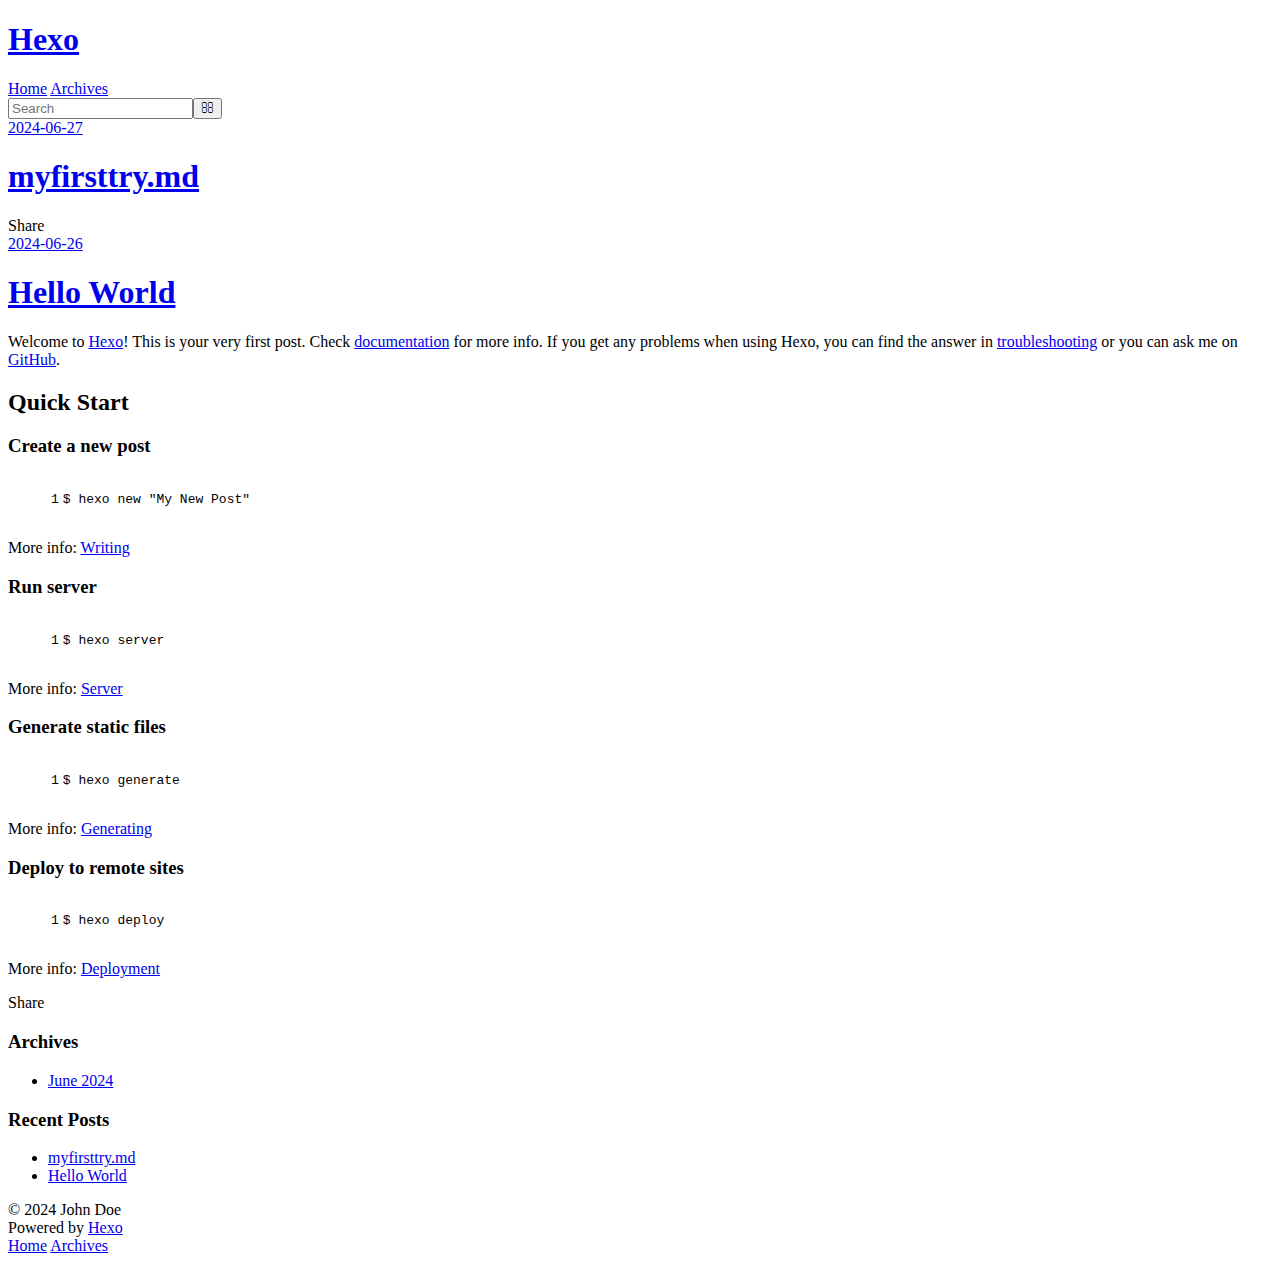
==== index.html @ e50aa240 "Site updated: 2024-06-27 18:26:38" ====
<!DOCTYPE html>
<html>
<head>
  <meta charset="utf-8">
  
  
  <title>Hexo</title>
  <meta name="viewport" content="width=device-width, initial-scale=1, shrink-to-fit=no">
  <meta property="og:type" content="website">
<meta property="og:title" content="Hexo">
<meta property="og:url" content="http://example.com/index.html">
<meta property="og:site_name" content="Hexo">
<meta property="og:locale" content="en_US">
<meta property="article:author" content="John Doe">
<meta name="twitter:card" content="summary">
  
    <link rel="alternate" href="/atom.xml" title="Hexo" type="application/atom+xml">
  
  
    <link rel="shortcut icon" href="/favicon.png">
  
  
  
<link rel="stylesheet" href="/css/style.css">

  
    
<link rel="stylesheet" href="/fancybox/jquery.fancybox.min.css">

  
  
<meta name="generator" content="Hexo 7.2.0"></head>

<body>
  <div id="container">
    <div id="wrap">
      <header id="header">
  <div id="banner"></div>
  <div id="header-outer" class="outer">
    <div id="header-title" class="inner">
      <h1 id="logo-wrap">
        <a href="/" id="logo">Hexo</a>
      </h1>
      
    </div>
    <div id="header-inner" class="inner">
      <nav id="main-nav">
        <a id="main-nav-toggle" class="nav-icon"><span class="fa fa-bars"></span></a>
        
          <a class="main-nav-link" href="/">Home</a>
        
          <a class="main-nav-link" href="/archives">Archives</a>
        
      </nav>
      <nav id="sub-nav">
        
        
          <a class="nav-icon" href="/atom.xml" title="RSS Feed"><span class="fa fa-rss"></span></a>
        
        <a class="nav-icon nav-search-btn" title="Search"><span class="fa fa-search"></span></a>
      </nav>
      <div id="search-form-wrap">
        <form action="//google.com/search" method="get" accept-charset="UTF-8" class="search-form"><input type="search" name="q" class="search-form-input" placeholder="Search"><button type="submit" class="search-form-submit">&#xF002;</button><input type="hidden" name="sitesearch" value="http://example.com"></form>
      </div>
    </div>
  </div>
</header>

      <div class="outer">
        <section id="main">
  
    <article id="post-myfirsttry-md" class="h-entry article article-type-post" itemprop="blogPost" itemscope itemtype="https://schema.org/BlogPosting">
  <div class="article-meta">
    <a href="/2024/06/27/myfirsttry-md/" class="article-date">
  <time class="dt-published" datetime="2024-06-27T10:25:33.000Z" itemprop="datePublished">2024-06-27</time>
</a>
    
  </div>
  <div class="article-inner">
    
    
      <header class="article-header">
        
  
    <h1 itemprop="name">
      <a class="p-name article-title" href="/2024/06/27/myfirsttry-md/">myfirsttry.md</a>
    </h1>
  

      </header>
    
    <div class="e-content article-entry" itemprop="articleBody">
      
        
      
    </div>
    <footer class="article-footer">
      <a data-url="http://example.com/2024/06/27/myfirsttry-md/" data-id="clxx4ckym0000zdvn7wxaatw3" data-title="myfirsttry.md" class="article-share-link"><span class="fa fa-share">Share</span></a>
      
      
      
    </footer>
  </div>
  
</article>



  
    <article id="post-hello-world" class="h-entry article article-type-post" itemprop="blogPost" itemscope itemtype="https://schema.org/BlogPosting">
  <div class="article-meta">
    <a href="/2024/06/26/hello-world/" class="article-date">
  <time class="dt-published" datetime="2024-06-26T13:21:04.292Z" itemprop="datePublished">2024-06-26</time>
</a>
    
  </div>
  <div class="article-inner">
    
    
      <header class="article-header">
        
  
    <h1 itemprop="name">
      <a class="p-name article-title" href="/2024/06/26/hello-world/">Hello World</a>
    </h1>
  

      </header>
    
    <div class="e-content article-entry" itemprop="articleBody">
      
        <p>Welcome to <a target="_blank" rel="noopener" href="https://hexo.io/">Hexo</a>! This is your very first post. Check <a target="_blank" rel="noopener" href="https://hexo.io/docs/">documentation</a> for more info. If you get any problems when using Hexo, you can find the answer in <a target="_blank" rel="noopener" href="https://hexo.io/docs/troubleshooting.html">troubleshooting</a> or you can ask me on <a target="_blank" rel="noopener" href="https://github.com/hexojs/hexo/issues">GitHub</a>.</p>
<h2 id="Quick-Start"><a href="#Quick-Start" class="headerlink" title="Quick Start"></a>Quick Start</h2><h3 id="Create-a-new-post"><a href="#Create-a-new-post" class="headerlink" title="Create a new post"></a>Create a new post</h3><figure class="highlight bash"><table><tr><td class="gutter"><pre><span class="line">1</span><br></pre></td><td class="code"><pre><span class="line">$ hexo new <span class="string">&quot;My New Post&quot;</span></span><br></pre></td></tr></table></figure>

<p>More info: <a target="_blank" rel="noopener" href="https://hexo.io/docs/writing.html">Writing</a></p>
<h3 id="Run-server"><a href="#Run-server" class="headerlink" title="Run server"></a>Run server</h3><figure class="highlight bash"><table><tr><td class="gutter"><pre><span class="line">1</span><br></pre></td><td class="code"><pre><span class="line">$ hexo server</span><br></pre></td></tr></table></figure>

<p>More info: <a target="_blank" rel="noopener" href="https://hexo.io/docs/server.html">Server</a></p>
<h3 id="Generate-static-files"><a href="#Generate-static-files" class="headerlink" title="Generate static files"></a>Generate static files</h3><figure class="highlight bash"><table><tr><td class="gutter"><pre><span class="line">1</span><br></pre></td><td class="code"><pre><span class="line">$ hexo generate</span><br></pre></td></tr></table></figure>

<p>More info: <a target="_blank" rel="noopener" href="https://hexo.io/docs/generating.html">Generating</a></p>
<h3 id="Deploy-to-remote-sites"><a href="#Deploy-to-remote-sites" class="headerlink" title="Deploy to remote sites"></a>Deploy to remote sites</h3><figure class="highlight bash"><table><tr><td class="gutter"><pre><span class="line">1</span><br></pre></td><td class="code"><pre><span class="line">$ hexo deploy</span><br></pre></td></tr></table></figure>

<p>More info: <a target="_blank" rel="noopener" href="https://hexo.io/docs/one-command-deployment.html">Deployment</a></p>

      
    </div>
    <footer class="article-footer">
      <a data-url="http://example.com/2024/06/26/hello-world/" data-id="clxvvbf6p0000sgvndquuaquq" data-title="Hello World" class="article-share-link"><span class="fa fa-share">Share</span></a>
      
      
      
    </footer>
  </div>
  
</article>



  


</section>
        
          <aside id="sidebar">
  
    

  
    

  
    
  
    
  <div class="widget-wrap">
    <h3 class="widget-title">Archives</h3>
    <div class="widget">
      <ul class="archive-list"><li class="archive-list-item"><a class="archive-list-link" href="/archives/2024/06/">June 2024</a></li></ul>
    </div>
  </div>


  
    
  <div class="widget-wrap">
    <h3 class="widget-title">Recent Posts</h3>
    <div class="widget">
      <ul>
        
          <li>
            <a href="/2024/06/27/myfirsttry-md/">myfirsttry.md</a>
          </li>
        
          <li>
            <a href="/2024/06/26/hello-world/">Hello World</a>
          </li>
        
      </ul>
    </div>
  </div>

  
</aside>
        
      </div>
      <footer id="footer">
  
  <div class="outer">
    <div id="footer-info" class="inner">
      
      &copy; 2024 John Doe<br>
      Powered by <a href="https://hexo.io/" target="_blank">Hexo</a>
    </div>
  </div>
</footer>

    </div>
    <nav id="mobile-nav">
  
    <a href="/" class="mobile-nav-link">Home</a>
  
    <a href="/archives" class="mobile-nav-link">Archives</a>
  
</nav>
    


<script src="/js/jquery-3.6.4.min.js"></script>



  
<script src="/fancybox/jquery.fancybox.min.js"></script>




<script src="/js/script.js"></script>





  </div>
</body>
</html>
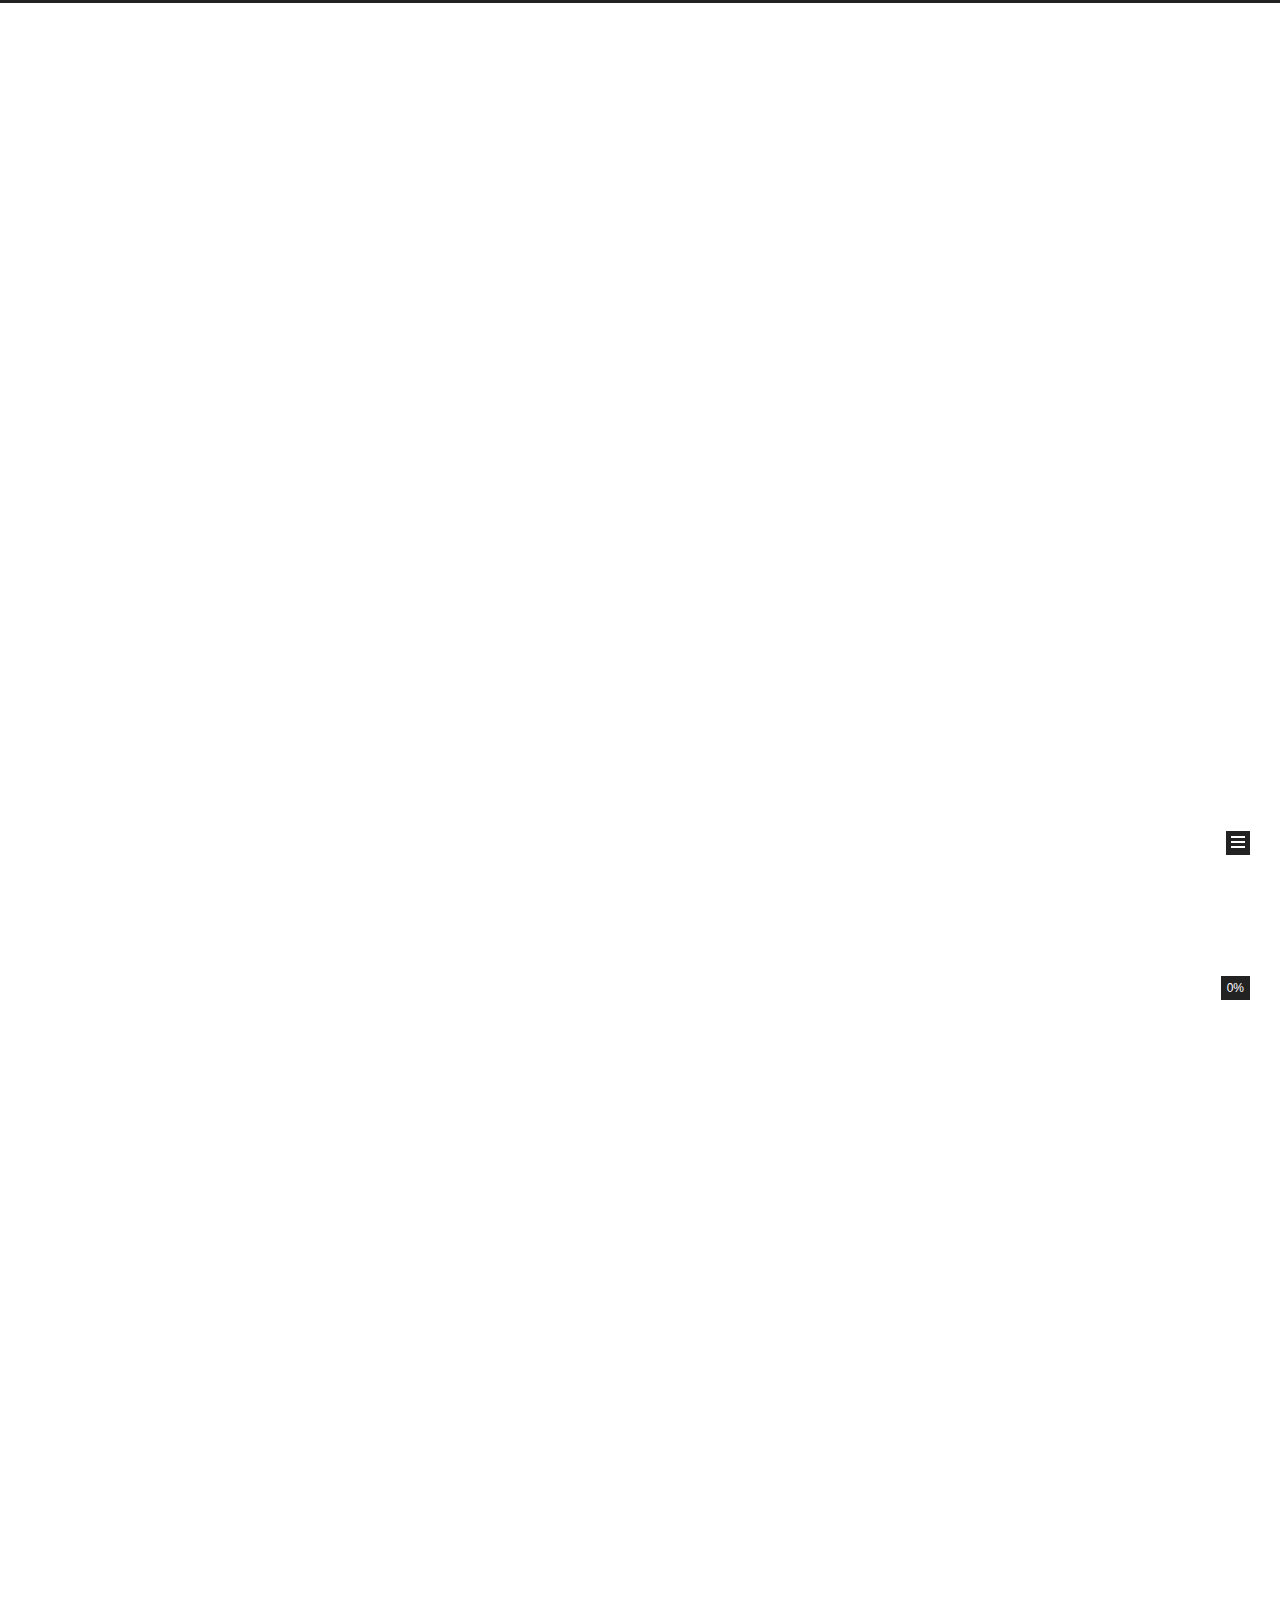
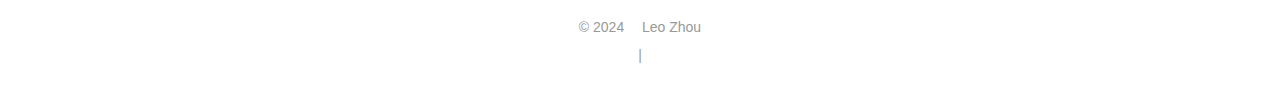
==== commit dcd35678: "Site updated: 2024-06-29 17:20:19" ====
--- a/index.html
+++ b/index.html
@@ -1,247 +1,503 @@
 <!DOCTYPE html>
-<html>
+<html lang="zh-CN">
 <head>
-  <meta charset="utf-8">
-  
-  
-  <title>Hexo</title>
-  <meta name="viewport" content="width=device-width, initial-scale=1, shrink-to-fit=no">
+  <meta charset="UTF-8">
+<meta name="viewport" content="width=device-width, initial-scale=1, maximum-scale=2">
+<meta name="theme-color" content="#222">
+<meta name="generator" content="Hexo 7.2.0">
+  <link rel="apple-touch-icon" sizes="180x180" href="/images/apple-touch-icon-next.png">
+  <link rel="icon" type="image/png" sizes="32x32" href="/images/icon8-bubblts-32.png">
+  <link rel="icon" type="image/png" sizes="16x16" href="/images/icons8-bubbles-16.png">
+  <link rel="mask-icon" href="/images/logo.svg" color="#222">
+  <link rel="manifest" href="/images/icons8-t-50.png">
+  <meta name="msapplication-config" content="/images/browserconfig.xml">
+
+<link rel="stylesheet" href="/css/main.css">
+
+
+<link rel="stylesheet" href="/lib/font-awesome/css/all.min.css">
+
+<script id="hexo-configurations">
+    var NexT = window.NexT || {};
+    var CONFIG = {"hostname":"example.com","root":"/","scheme":"Muse","version":"7.8.0","exturl":false,"sidebar":{"position":"right","display":"post","padding":18,"offset":12,"onmobile":false},"copycode":{"enable":false,"show_result":false,"style":null},"back2top":{"enable":true,"sidebar":false,"scrollpercent":true},"bookmark":{"enable":false,"color":"#222","save":"auto"},"fancybox":false,"mediumzoom":false,"lazyload":false,"pangu":false,"comments":{"style":"tabs","active":null,"storage":true,"lazyload":false,"nav":null},"algolia":{"hits":{"per_page":10},"labels":{"input_placeholder":"Search for Posts","hits_empty":"We didn't find any results for the search: ${query}","hits_stats":"${hits} results found in ${time} ms"}},"localsearch":{"enable":true,"trigger":"auto","top_n_per_article":1,"unescape":false,"preload":false},"motion":{"enable":true,"async":false,"transition":{"post_block":"fadeIn","post_header":"slideDownIn","post_body":"slideDownIn","coll_header":"slideLeftIn","sidebar":"slideUpIn"}},"path":"search.xml"};
+  </script>
+
   <meta property="og:type" content="website">
-<meta property="og:title" content="Hexo">
+<meta property="og:title" content="Leo&#39;s blogs">
 <meta property="og:url" content="http://example.com/index.html">
-<meta property="og:site_name" content="Hexo">
-<meta property="og:locale" content="en_US">
-<meta property="article:author" content="John Doe">
+<meta property="og:site_name" content="Leo&#39;s blogs">
+<meta property="og:locale" content="zh_CN">
+<meta property="article:author" content="Leo Zhou">
 <meta name="twitter:card" content="summary">
-  
-    <link rel="alternate" href="/atom.xml" title="Hexo" type="application/atom+xml">
-  
-  
-    <link rel="shortcut icon" href="/favicon.png">
-  
-  
-  
-<link rel="stylesheet" href="/css/style.css">
-
-  
-    
-<link rel="stylesheet" href="/fancybox/jquery.fancybox.min.css">
-
-  
-  
-<meta name="generator" content="Hexo 7.2.0"></head>
-
-<body>
-  <div id="container">
-    <div id="wrap">
-      <header id="header">
-  <div id="banner"></div>
-  <div id="header-outer" class="outer">
-    <div id="header-title" class="inner">
-      <h1 id="logo-wrap">
-        <a href="/" id="logo">Hexo</a>
-      </h1>
+
+<link rel="canonical" href="http://example.com/">
+
+
+<script id="page-configurations">
+  // https://hexo.io/docs/variables.html
+  CONFIG.page = {
+    sidebar: "",
+    isHome : true,
+    isPost : false,
+    lang   : 'zh-CN'
+  };
+</script>
+
+  <title>Leo's blogs</title>
+  
+
+
+
+
+
+
+  <noscript>
+  <style>
+  .use-motion .brand,
+  .use-motion .menu-item,
+  .sidebar-inner,
+  .use-motion .post-block,
+  .use-motion .pagination,
+  .use-motion .comments,
+  .use-motion .post-header,
+  .use-motion .post-body,
+  .use-motion .collection-header { opacity: initial; }
+
+  .use-motion .site-title,
+  .use-motion .site-subtitle {
+    opacity: initial;
+    top: initial;
+  }
+
+  .use-motion .logo-line-before i { left: initial; }
+  .use-motion .logo-line-after i { right: initial; }
+  </style>
+</noscript>
+
+</head>
+
+<body itemscope itemtype="http://schema.org/WebPage">
+  <div class="container use-motion">
+    <div class="headband"></div>
+
+    <header class="header" itemscope itemtype="http://schema.org/WPHeader">
+      <div class="header-inner"><div class="site-brand-container">
+  <div class="site-nav-toggle">
+    <div class="toggle" aria-label="切换导航栏">
+      <span class="toggle-line toggle-line-first"></span>
+      <span class="toggle-line toggle-line-middle"></span>
+      <span class="toggle-line toggle-line-last"></span>
+    </div>
+  </div>
+
+  <div class="site-meta">
+
+    <a href="/" class="brand" rel="start">
+      <span class="logo-line-before"><i></i></span>
+      <h1 class="site-title">Leo's blogs</h1>
+      <span class="logo-line-after"><i></i></span>
+    </a>
+  </div>
+
+  <div class="site-nav-right">
+    <div class="toggle popup-trigger">
+        <i class="fa fa-search fa-fw fa-lg"></i>
+    </div>
+  </div>
+</div>
+
+
+
+
+<nav class="site-nav">
+  <ul id="menu" class="main-menu menu">
+        <li class="menu-item menu-item-home">
+
+    <a href="/" rel="section"><i class="fa fa-home fa-fw"></i>首页</a>
+
+  </li>
+        <li class="menu-item menu-item-tags">
+
+    <a href="/tags/" rel="section"><i class="fa fa-tags fa-fw"></i>标签</a>
+
+  </li>
+        <li class="menu-item menu-item-categories">
+
+    <a href="/categories/" rel="section"><i class="fa fa-th fa-fw"></i>分类</a>
+
+  </li>
+        <li class="menu-item menu-item-archives">
+
+    <a href="/archives/" rel="section"><i class="fa fa-archive fa-fw"></i>归档</a>
+
+  </li>
+        <li class="menu-item menu-item-schedule">
+
+    <a href="/schedule/" rel="section"><i class="fa fa-calendar fa-fw"></i>日记</a>
+
+  </li>
+      <li class="menu-item menu-item-search">
+        <a role="button" class="popup-trigger"><i class="fa fa-search fa-fw"></i>搜索
+        </a>
+      </li>
+  </ul>
+</nav>
+
+
+
+  <div class="search-pop-overlay">
+    <div class="popup search-popup">
+        <div class="search-header">
+  <span class="search-icon">
+    <i class="fa fa-search"></i>
+  </span>
+  <div class="search-input-container">
+    <input autocomplete="off" autocapitalize="off"
+           placeholder="搜索..." spellcheck="false"
+           type="search" class="search-input">
+  </div>
+  <span class="popup-btn-close">
+    <i class="fa fa-times-circle"></i>
+  </span>
+</div>
+<div id="search-result">
+  <div id="no-result">
+    <i class="fa fa-spinner fa-pulse fa-5x fa-fw"></i>
+  </div>
+</div>
+
+    </div>
+  </div>
+
+</div>
+    </header>
+
+    
+  <div class="back-to-top">
+    <i class="fa fa-arrow-up"></i>
+    <span>0%</span>
+  </div>
+
+
+    <main class="main">
+      <div class="main-inner">
+        <div class="content-wrap">
+          
+
+          <div class="content index posts-expand">
+            
+      
+  
+  
+  <article itemscope itemtype="http://schema.org/Article" class="post-block" lang="zh-CN">
+    <link itemprop="mainEntityOfPage" href="http://example.com/2024/06/27/myfirsttry-md/">
+
+    <span hidden itemprop="author" itemscope itemtype="http://schema.org/Person">
+      <meta itemprop="image" content="/images/e01.jpg">
+      <meta itemprop="name" content="Leo Zhou">
+      <meta itemprop="description" content="">
+    </span>
+
+    <span hidden itemprop="publisher" itemscope itemtype="http://schema.org/Organization">
+      <meta itemprop="name" content="Leo's blogs">
+    </span>
+      <header class="post-header">
+        <h2 class="post-title" itemprop="name headline">
+          
+            <a href="/2024/06/27/myfirsttry-md/" class="post-title-link" itemprop="url">myfirsttry.md</a>
+        </h2>
+
+        <div class="post-meta">
+            <span class="post-meta-item">
+              <span class="post-meta-item-icon">
+                <i class="far fa-calendar"></i>
+              </span>
+              <span class="post-meta-item-text">发表于</span>
+
+              <time title="创建时间：2024-06-27 18:25:33" itemprop="dateCreated datePublished" datetime="2024-06-27T18:25:33+08:00">2024-06-27</time>
+            </span>
+
+          
+
+        </div>
+      </header>
+
+    
+    
+    
+    <div class="post-body" itemprop="articleBody">
+
+      
+          
       
     </div>
-    <div id="header-inner" class="inner">
-      <nav id="main-nav">
-        <a id="main-nav-toggle" class="nav-icon"><span class="fa fa-bars"></span></a>
-        
-          <a class="main-nav-link" href="/">Home</a>
-        
-          <a class="main-nav-link" href="/archives">Archives</a>
-        
-      </nav>
-      <nav id="sub-nav">
-        
-        
-          <a class="nav-icon" href="/atom.xml" title="RSS Feed"><span class="fa fa-rss"></span></a>
-        
-        <a class="nav-icon nav-search-btn" title="Search"><span class="fa fa-search"></span></a>
-      </nav>
-      <div id="search-form-wrap">
-        <form action="//google.com/search" method="get" accept-charset="UTF-8" class="search-form"><input type="search" name="q" class="search-form-input" placeholder="Search"><button type="submit" class="search-form-submit">&#xF002;</button><input type="hidden" name="sitesearch" value="http://example.com"></form>
-      </div>
-    </div>
-  </div>
-</header>
-
-      <div class="outer">
-        <section id="main">
-  
-    <article id="post-myfirsttry-md" class="h-entry article article-type-post" itemprop="blogPost" itemscope itemtype="https://schema.org/BlogPosting">
-  <div class="article-meta">
-    <a href="/2024/06/27/myfirsttry-md/" class="article-date">
-  <time class="dt-published" datetime="2024-06-27T10:25:33.000Z" itemprop="datePublished">2024-06-27</time>
-</a>
-    
-  </div>
-  <div class="article-inner">
-    
-    
-      <header class="article-header">
-        
-  
-    <h1 itemprop="name">
-      <a class="p-name article-title" href="/2024/06/27/myfirsttry-md/">myfirsttry.md</a>
-    </h1>
-  
-
+
+    
+    
+    
+      <footer class="post-footer">
+        <div class="post-eof"></div>
+      </footer>
+  </article>
+  
+  
+  
+
+      
+  
+  
+  <article itemscope itemtype="http://schema.org/Article" class="post-block" lang="zh-CN">
+    <link itemprop="mainEntityOfPage" href="http://example.com/2024/06/26/hello-world/">
+
+    <span hidden itemprop="author" itemscope itemtype="http://schema.org/Person">
+      <meta itemprop="image" content="/images/e01.jpg">
+      <meta itemprop="name" content="Leo Zhou">
+      <meta itemprop="description" content="">
+    </span>
+
+    <span hidden itemprop="publisher" itemscope itemtype="http://schema.org/Organization">
+      <meta itemprop="name" content="Leo's blogs">
+    </span>
+      <header class="post-header">
+        <h2 class="post-title" itemprop="name headline">
+          
+            <a href="/2024/06/26/hello-world/" class="post-title-link" itemprop="url">Hello World</a>
+        </h2>
+
+        <div class="post-meta">
+            <span class="post-meta-item">
+              <span class="post-meta-item-icon">
+                <i class="far fa-calendar"></i>
+              </span>
+              <span class="post-meta-item-text">发表于</span>
+
+              <time title="创建时间：2024-06-26 21:21:04" itemprop="dateCreated datePublished" datetime="2024-06-26T21:21:04+08:00">2024-06-26</time>
+            </span>
+
+          
+
+        </div>
       </header>
-    
-    <div class="e-content article-entry" itemprop="articleBody">
+
+    
+    
+    
+    <div class="post-body" itemprop="articleBody">
+
       
-        
+          <p>Welcome to <a target="_blank" rel="noopener" href="https://hexo.io/">Hexo</a>! This is your very first post. Check <a target="_blank" rel="noopener" href="https://hexo.io/docs/">documentation</a> for more info. If you get any problems when using Hexo, you can find the answer in <a target="_blank" rel="noopener" href="https://hexo.io/docs/troubleshooting.html">troubleshooting</a> or you can ask me on <a target="_blank" rel="noopener" href="https://github.com/hexojs/hexo/issues">GitHub</a>.</p>
+<h2 id="Quick-Start"><a href="#Quick-Start" class="headerlink" title="Quick Start"></a>Quick Start</h2><h3 id="Create-a-new-post"><a href="#Create-a-new-post" class="headerlink" title="Create a new post"></a>Create a new post</h3><figure class="highlight bash"><table><tr><td class="gutter"><pre><span class="line">1</span><br></pre></td><td class="code"><pre><span class="line">$ hexo new <span class="string">&quot;My New Post&quot;</span></span><br></pre></td></tr></table></figure>
+
+<p>More info: <a target="_blank" rel="noopener" href="https://hexo.io/docs/writing.html">Writing</a></p>
+<h3 id="Run-server"><a href="#Run-server" class="headerlink" title="Run server"></a>Run server</h3><figure class="highlight bash"><table><tr><td class="gutter"><pre><span class="line">1</span><br></pre></td><td class="code"><pre><span class="line">$ hexo server</span><br></pre></td></tr></table></figure>
+
+<p>More info: <a target="_blank" rel="noopener" href="https://hexo.io/docs/server.html">Server</a></p>
+<h3 id="Generate-static-files"><a href="#Generate-static-files" class="headerlink" title="Generate static files"></a>Generate static files</h3><figure class="highlight bash"><table><tr><td class="gutter"><pre><span class="line">1</span><br></pre></td><td class="code"><pre><span class="line">$ hexo generate</span><br></pre></td></tr></table></figure>
+
+<p>More info: <a target="_blank" rel="noopener" href="https://hexo.io/docs/generating.html">Generating</a></p>
+<h3 id="Deploy-to-remote-sites"><a href="#Deploy-to-remote-sites" class="headerlink" title="Deploy to remote sites"></a>Deploy to remote sites</h3><figure class="highlight bash"><table><tr><td class="gutter"><pre><span class="line">1</span><br></pre></td><td class="code"><pre><span class="line">$ hexo deploy</span><br></pre></td></tr></table></figure>
+
+<p>More info: <a target="_blank" rel="noopener" href="https://hexo.io/docs/one-command-deployment.html">Deployment</a></p>
+
       
     </div>
-    <footer class="article-footer">
-      <a data-url="http://example.com/2024/06/27/myfirsttry-md/" data-id="clxx4ckym0000zdvn7wxaatw3" data-title="myfirsttry.md" class="article-share-link"><span class="fa fa-share">Share</span></a>
-      
-      
-      
+
+    
+    
+    
+      <footer class="post-footer">
+        <div class="post-eof"></div>
+      </footer>
+  </article>
+  
+  
+  
+
+
+  
+
+
+
+          </div>
+          
+
+<script>
+  window.addEventListener('tabs:register', () => {
+    let { activeClass } = CONFIG.comments;
+    if (CONFIG.comments.storage) {
+      activeClass = localStorage.getItem('comments_active') || activeClass;
+    }
+    if (activeClass) {
+      let activeTab = document.querySelector(`a[href="#comment-${activeClass}"]`);
+      if (activeTab) {
+        activeTab.click();
+      }
+    }
+  });
+  if (CONFIG.comments.storage) {
+    window.addEventListener('tabs:click', event => {
+      if (!event.target.matches('.tabs-comment .tab-content .tab-pane')) return;
+      let commentClass = event.target.classList[1];
+      localStorage.setItem('comments_active', commentClass);
+    });
+  }
+</script>
+
+        </div>
+          
+  
+  <div class="toggle sidebar-toggle">
+    <span class="toggle-line toggle-line-first"></span>
+    <span class="toggle-line toggle-line-middle"></span>
+    <span class="toggle-line toggle-line-last"></span>
+  </div>
+
+  <aside class="sidebar">
+    <div class="sidebar-inner">
+
+      <ul class="sidebar-nav motion-element">
+        <li class="sidebar-nav-toc">
+          文章目录
+        </li>
+        <li class="sidebar-nav-overview">
+          站点概览
+        </li>
+      </ul>
+
+      <!--noindex-->
+      <div class="post-toc-wrap sidebar-panel">
+      </div>
+      <!--/noindex-->
+
+      <div class="site-overview-wrap sidebar-panel">
+        <div class="site-author motion-element" itemprop="author" itemscope itemtype="http://schema.org/Person">
+    <img class="site-author-image" itemprop="image" alt="Leo Zhou"
+      src="/images/e01.jpg">
+  <p class="site-author-name" itemprop="name">Leo Zhou</p>
+  <div class="site-description" itemprop="description"></div>
+</div>
+<div class="site-state-wrap motion-element">
+  <nav class="site-state">
+      <div class="site-state-item site-state-posts">
+          <a href="/archives/">
+        
+          <span class="site-state-item-count">2</span>
+          <span class="site-state-item-name">日志</span>
+        </a>
+      </div>
+  </nav>
+</div>
+  <div class="links-of-author motion-element">
+      <span class="links-of-author-item">
+        <a href="https://github.com/nancy7zt" title="GitHub → https:&#x2F;&#x2F;github.com&#x2F;nancy7zt" rel="noopener" target="_blank"><i class="fab fa-github fa-fw"></i>GitHub</a>
+      </span>
+      <span class="links-of-author-item">
+        <a href="mailto:zt_nancy@163.com" title="E-Mail → mailto:zt_nancy@163.com" rel="noopener" target="_blank"><i class="fa fa-envelope fa-fw"></i>E-Mail</a>
+      </span>
+  </div>
+
+
+
+      </div>
+
+    </div>
+  </aside>
+  <div id="sidebar-dimmer"></div>
+
+
+      </div>
+    </main>
+
+    <footer class="footer">
+      <div class="footer-inner">
+        
+
+        
+
+<div class="copyright">
+  
+  &copy; 
+  <span itemprop="copyrightYear">2024</span>
+  <span class="with-love">
+    <i class="fa fa-heart"></i>
+  </span>
+  <span class="author" itemprop="copyrightHolder">Leo Zhou</span>
+</div>
+
+        
+<div class="busuanzi-count">
+  <script async src="https://busuanzi.ibruce.info/busuanzi/2.3/busuanzi.pure.mini.js"></script>
+    <span class="post-meta-item" id="busuanzi_container_site_uv" style="display: none;">
+      <span class="post-meta-item-icon">
+        <i class="fa fa-user"></i>
+      </span>
+      <span class="site-uv" title="总访客量">
+        <span id="busuanzi_value_site_uv"></span>
+      </span>
+    </span>
+    <span class="post-meta-divider">|</span>
+    <span class="post-meta-item" id="busuanzi_container_site_pv" style="display: none;">
+      <span class="post-meta-item-icon">
+        <i class="fa fa-eye"></i>
+      </span>
+      <span class="site-pv" title="总访问量">
+        <span id="busuanzi_value_site_pv"></span>
+      </span>
+    </span>
+</div>
+
+
+
+
+
+
+
+
+      </div>
     </footer>
   </div>
-  
-</article>
-
-
-
-  
-    <article id="post-hello-world" class="h-entry article article-type-post" itemprop="blogPost" itemscope itemtype="https://schema.org/BlogPosting">
-  <div class="article-meta">
-    <a href="/2024/06/26/hello-world/" class="article-date">
-  <time class="dt-published" datetime="2024-06-26T13:21:04.292Z" itemprop="datePublished">2024-06-26</time>
-</a>
-    
-  </div>
-  <div class="article-inner">
-    
-    
-      <header class="article-header">
-        
-  
-    <h1 itemprop="name">
-      <a class="p-name article-title" href="/2024/06/26/hello-world/">Hello World</a>
-    </h1>
-  
-
-      </header>
-    
-    <div class="e-content article-entry" itemprop="articleBody">
-      
-        <p>Welcome to <a target="_blank" rel="noopener" href="https://hexo.io/">Hexo</a>! This is your very first post. Check <a target="_blank" rel="noopener" href="https://hexo.io/docs/">documentation</a> for more info. If you get any problems when using Hexo, you can find the answer in <a target="_blank" rel="noopener" href="https://hexo.io/docs/troubleshooting.html">troubleshooting</a> or you can ask me on <a target="_blank" rel="noopener" href="https://github.com/hexojs/hexo/issues">GitHub</a>.</p>
-<h2 id="Quick-Start"><a href="#Quick-Start" class="headerlink" title="Quick Start"></a>Quick Start</h2><h3 id="Create-a-new-post"><a href="#Create-a-new-post" class="headerlink" title="Create a new post"></a>Create a new post</h3><figure class="highlight bash"><table><tr><td class="gutter"><pre><span class="line">1</span><br></pre></td><td class="code"><pre><span class="line">$ hexo new <span class="string">&quot;My New Post&quot;</span></span><br></pre></td></tr></table></figure>
-
-<p>More info: <a target="_blank" rel="noopener" href="https://hexo.io/docs/writing.html">Writing</a></p>
-<h3 id="Run-server"><a href="#Run-server" class="headerlink" title="Run server"></a>Run server</h3><figure class="highlight bash"><table><tr><td class="gutter"><pre><span class="line">1</span><br></pre></td><td class="code"><pre><span class="line">$ hexo server</span><br></pre></td></tr></table></figure>
-
-<p>More info: <a target="_blank" rel="noopener" href="https://hexo.io/docs/server.html">Server</a></p>
-<h3 id="Generate-static-files"><a href="#Generate-static-files" class="headerlink" title="Generate static files"></a>Generate static files</h3><figure class="highlight bash"><table><tr><td class="gutter"><pre><span class="line">1</span><br></pre></td><td class="code"><pre><span class="line">$ hexo generate</span><br></pre></td></tr></table></figure>
-
-<p>More info: <a target="_blank" rel="noopener" href="https://hexo.io/docs/generating.html">Generating</a></p>
-<h3 id="Deploy-to-remote-sites"><a href="#Deploy-to-remote-sites" class="headerlink" title="Deploy to remote sites"></a>Deploy to remote sites</h3><figure class="highlight bash"><table><tr><td class="gutter"><pre><span class="line">1</span><br></pre></td><td class="code"><pre><span class="line">$ hexo deploy</span><br></pre></td></tr></table></figure>
-
-<p>More info: <a target="_blank" rel="noopener" href="https://hexo.io/docs/one-command-deployment.html">Deployment</a></p>
-
-      
-    </div>
-    <footer class="article-footer">
-      <a data-url="http://example.com/2024/06/26/hello-world/" data-id="clxvvbf6p0000sgvndquuaquq" data-title="Hello World" class="article-share-link"><span class="fa fa-share">Share</span></a>
-      
-      
-      
-    </footer>
-  </div>
-  
-</article>
-
-
-
-  
-
-
-</section>
-        
-          <aside id="sidebar">
-  
-    
-
-  
-    
-
-  
-    
-  
-    
-  <div class="widget-wrap">
-    <h3 class="widget-title">Archives</h3>
-    <div class="widget">
-      <ul class="archive-list"><li class="archive-list-item"><a class="archive-list-link" href="/archives/2024/06/">June 2024</a></li></ul>
-    </div>
-  </div>
-
-
-  
-    
-  <div class="widget-wrap">
-    <h3 class="widget-title">Recent Posts</h3>
-    <div class="widget">
-      <ul>
-        
-          <li>
-            <a href="/2024/06/27/myfirsttry-md/">myfirsttry.md</a>
-          </li>
-        
-          <li>
-            <a href="/2024/06/26/hello-world/">Hello World</a>
-          </li>
-        
-      </ul>
-    </div>
-  </div>
-
-  
-</aside>
-        
-      </div>
-      <footer id="footer">
-  
-  <div class="outer">
-    <div id="footer-info" class="inner">
-      
-      &copy; 2024 John Doe<br>
-      Powered by <a href="https://hexo.io/" target="_blank">Hexo</a>
-    </div>
-  </div>
-</footer>
-
-    </div>
-    <nav id="mobile-nav">
-  
-    <a href="/" class="mobile-nav-link">Home</a>
-  
-    <a href="/archives" class="mobile-nav-link">Archives</a>
-  
-</nav>
-    
-
-
-<script src="/js/jquery-3.6.4.min.js"></script>
-
-
-
-  
-<script src="/fancybox/jquery.fancybox.min.js"></script>
-
-
-
-
-<script src="/js/script.js"></script>
-
-
-
-
-
-  </div>
+
+  
+  <script src="/lib/anime.min.js"></script>
+  <script src="/lib/velocity/velocity.min.js"></script>
+  <script src="/lib/velocity/velocity.ui.min.js"></script>
+
+<script src="/js/utils.js"></script>
+
+<script src="/js/motion.js"></script>
+
+
+<script src="/js/schemes/muse.js"></script>
+
+
+<script src="/js/next-boot.js"></script>
+
+
+
+
+  
+
+
+
+
+  
+<script src="/js/local-search.js"></script>
+
+
+
+
+
+
+
+
+
+
+
+
+
+  
+
+  
+
 </body>
-</html>+</html>
--- a/css/main.css
+++ b/css/main.css
@@ -0,0 +1,2434 @@
+:root {
+  --body-bg-color: #fff;
+  --content-bg-color: #fff;
+  --card-bg-color: #f5f5f5;
+  --text-color: #555;
+  --blockquote-color: #666;
+  --link-color: #555;
+  --link-hover-color: #222;
+  --brand-color: #fff;
+  --brand-hover-color: #fff;
+  --table-row-odd-bg-color: #f9f9f9;
+  --table-row-hover-bg-color: #f5f5f5;
+  --menu-item-bg-color: #f5f5f5;
+  --btn-default-bg: #222;
+  --btn-default-color: #fff;
+  --btn-default-border-color: #222;
+  --btn-default-hover-bg: #fff;
+  --btn-default-hover-color: #222;
+  --btn-default-hover-border-color: #222;
+}
+@media (prefers-color-scheme: dark) {
+  :root {
+    --body-bg-color: #282828;
+    --content-bg-color: #333;
+    --card-bg-color: #555;
+    --text-color: #ccc;
+    --blockquote-color: #bbb;
+    --link-color: #ccc;
+    --link-hover-color: #eee;
+    --brand-color: #ddd;
+    --brand-hover-color: #ddd;
+    --table-row-odd-bg-color: #282828;
+    --table-row-hover-bg-color: #363636;
+    --menu-item-bg-color: #555;
+    --btn-default-bg: #222;
+    --btn-default-color: #ccc;
+    --btn-default-border-color: #555;
+    --btn-default-hover-bg: #666;
+    --btn-default-hover-color: #ccc;
+    --btn-default-hover-border-color: #666;
+  }
+  img {
+    opacity: 0.75;
+  }
+  img:hover {
+    opacity: 0.9;
+  }
+}
+html {
+  line-height: 1.15; /* 1 */
+  -webkit-text-size-adjust: 100%; /* 2 */
+}
+body {
+  margin: 0;
+}
+main {
+  display: block;
+}
+h1 {
+  font-size: 2em;
+  margin: 0.67em 0;
+}
+hr {
+  box-sizing: content-box; /* 1 */
+  height: 0; /* 1 */
+  overflow: visible; /* 2 */
+}
+pre {
+  font-family: monospace, monospace; /* 1 */
+  font-size: 1em; /* 2 */
+}
+a {
+  background: transparent;
+}
+abbr[title] {
+  border-bottom: none; /* 1 */
+  text-decoration: underline; /* 2 */
+  text-decoration: underline dotted; /* 2 */
+}
+b,
+strong {
+  font-weight: bolder;
+}
+code,
+kbd,
+samp {
+  font-family: monospace, monospace; /* 1 */
+  font-size: 1em; /* 2 */
+}
+small {
+  font-size: 80%;
+}
+sub,
+sup {
+  font-size: 75%;
+  line-height: 0;
+  position: relative;
+  vertical-align: baseline;
+}
+sub {
+  bottom: -0.25em;
+}
+sup {
+  top: -0.5em;
+}
+img {
+  border-style: none;
+}
+button,
+input,
+optgroup,
+select,
+textarea {
+  font-family: inherit; /* 1 */
+  font-size: 100%; /* 1 */
+  line-height: 1.15; /* 1 */
+  margin: 0; /* 2 */
+}
+button,
+input {
+/* 1 */
+  overflow: visible;
+}
+button,
+select {
+/* 1 */
+  text-transform: none;
+}
+button,
+[type='button'],
+[type='reset'],
+[type='submit'] {
+  -webkit-appearance: button;
+}
+button::-moz-focus-inner,
+[type='button']::-moz-focus-inner,
+[type='reset']::-moz-focus-inner,
+[type='submit']::-moz-focus-inner {
+  border-style: none;
+  padding: 0;
+}
+button:-moz-focusring,
+[type='button']:-moz-focusring,
+[type='reset']:-moz-focusring,
+[type='submit']:-moz-focusring {
+  outline: 1px dotted ButtonText;
+}
+fieldset {
+  padding: 0.35em 0.75em 0.625em;
+}
+legend {
+  box-sizing: border-box; /* 1 */
+  color: inherit; /* 2 */
+  display: table; /* 1 */
+  max-width: 100%; /* 1 */
+  padding: 0; /* 3 */
+  white-space: normal; /* 1 */
+}
+progress {
+  vertical-align: baseline;
+}
+textarea {
+  overflow: auto;
+}
+[type='checkbox'],
+[type='radio'] {
+  box-sizing: border-box; /* 1 */
+  padding: 0; /* 2 */
+}
+[type='number']::-webkit-inner-spin-button,
+[type='number']::-webkit-outer-spin-button {
+  height: auto;
+}
+[type='search'] {
+  outline-offset: -2px; /* 2 */
+  -webkit-appearance: textfield; /* 1 */
+}
+[type='search']::-webkit-search-decoration {
+  -webkit-appearance: none;
+}
+::-webkit-file-upload-button {
+  font: inherit; /* 2 */
+  -webkit-appearance: button; /* 1 */
+}
+details {
+  display: block;
+}
+summary {
+  display: list-item;
+}
+template {
+  display: none;
+}
+[hidden] {
+  display: none;
+}
+::selection {
+  background: #262a30;
+  color: #eee;
+}
+html,
+body {
+  height: 100%;
+}
+body {
+  background: var(--body-bg-color);
+  color: var(--text-color);
+  font-family: 'Lato', "PingFang SC", "Microsoft YaHei", sans-serif;
+  font-size: 1em;
+  line-height: 2;
+}
+@media (max-width: 991px) {
+  body {
+    padding-left: 0 !important;
+    padding-right: 0 !important;
+  }
+}
+h1,
+h2,
+h3,
+h4,
+h5,
+h6 {
+  font-family: 'Lato', "PingFang SC", "Microsoft YaHei", sans-serif;
+  font-weight: bold;
+  line-height: 1.5;
+  margin: 20px 0 15px;
+}
+h1 {
+  font-size: 1.5em;
+}
+h2 {
+  font-size: 1.375em;
+}
+h3 {
+  font-size: 1.25em;
+}
+h4 {
+  font-size: 1.125em;
+}
+h5 {
+  font-size: 1em;
+}
+h6 {
+  font-size: 0.875em;
+}
+p {
+  margin: 0 0 20px 0;
+}
+a,
+span.exturl {
+  border-bottom: 1px solid #999;
+  color: var(--link-color);
+  outline: 0;
+  text-decoration: none;
+  overflow-wrap: break-word;
+  word-wrap: break-word;
+  cursor: pointer;
+}
+a:hover,
+span.exturl:hover {
+  border-bottom-color: var(--link-hover-color);
+  color: var(--link-hover-color);
+}
+iframe,
+img,
+video {
+  display: block;
+  margin-left: auto;
+  margin-right: auto;
+  max-width: 100%;
+}
+hr {
+  background-image: repeating-linear-gradient(-45deg, #ddd, #ddd 4px, transparent 4px, transparent 8px);
+  border: 0;
+  height: 3px;
+  margin: 40px 0;
+}
+blockquote {
+  border-left: 4px solid #ddd;
+  color: var(--blockquote-color);
+  margin: 0;
+  padding: 0 15px;
+}
+blockquote cite::before {
+  content: '-';
+  padding: 0 5px;
+}
+dt {
+  font-weight: bold;
+}
+dd {
+  margin: 0;
+  padding: 0;
+}
+kbd {
+  background-color: #f5f5f5;
+  background-image: linear-gradient(#eee, #fff, #eee);
+  border: 1px solid #ccc;
+  border-radius: 0.2em;
+  box-shadow: 0.1em 0.1em 0.2em rgba(0,0,0,0.1);
+  color: #555;
+  font-family: inherit;
+  padding: 0.1em 0.3em;
+  white-space: nowrap;
+}
+.table-container {
+  overflow: auto;
+}
+table {
+  border-collapse: collapse;
+  border-spacing: 0;
+  font-size: 0.875em;
+  margin: 0 0 20px 0;
+  width: 100%;
+}
+tbody tr:nth-of-type(odd) {
+  background: var(--table-row-odd-bg-color);
+}
+tbody tr:hover {
+  background: var(--table-row-hover-bg-color);
+}
+caption,
+th,
+td {
+  font-weight: normal;
+  padding: 8px;
+  vertical-align: middle;
+}
+th,
+td {
+  border: 1px solid #ddd;
+  border-bottom: 3px solid #ddd;
+}
+th {
+  font-weight: 700;
+  padding-bottom: 10px;
+}
+td {
+  border-bottom-width: 1px;
+}
+.btn {
+  background: var(--btn-default-bg);
+  border: 2px solid var(--btn-default-border-color);
+  border-radius: 0;
+  color: var(--btn-default-color);
+  display: inline-block;
+  font-size: 0.875em;
+  line-height: 2;
+  padding: 0 20px;
+  text-decoration: none;
+  transition-property: background-color;
+  transition-delay: 0s;
+  transition-duration: 0.2s;
+  transition-timing-function: ease-in-out;
+}
+.btn:hover {
+  background: var(--btn-default-hover-bg);
+  border-color: var(--btn-default-hover-border-color);
+  color: var(--btn-default-hover-color);
+}
+.btn + .btn {
+  margin: 0 0 8px 8px;
+}
+.btn .fa-fw {
+  text-align: left;
+  width: 1.285714285714286em;
+}
+.toggle {
+  line-height: 0;
+}
+.toggle .toggle-line {
+  background: #fff;
+  display: inline-block;
+  height: 2px;
+  left: 0;
+  position: relative;
+  top: 0;
+  transition: all 0.4s;
+  vertical-align: top;
+  width: 100%;
+}
+.toggle .toggle-line:not(:first-child) {
+  margin-top: 3px;
+}
+.toggle.toggle-arrow .toggle-line-first {
+  top: 2px;
+  transform: rotate(-45deg);
+  width: 50%;
+}
+.toggle.toggle-arrow .toggle-line-middle {
+  width: 90%;
+}
+.toggle.toggle-arrow .toggle-line-last {
+  top: -2px;
+  transform: rotate(45deg);
+  width: 50%;
+}
+.toggle.toggle-close .toggle-line-first {
+  top: 5px;
+  transform: rotate(-45deg);
+}
+.toggle.toggle-close .toggle-line-middle {
+  opacity: 0;
+}
+.toggle.toggle-close .toggle-line-last {
+  top: -5px;
+  transform: rotate(45deg);
+}
+.highlight,
+pre {
+  background: #f7f7f7;
+  color: #4d4d4c;
+  line-height: 1.6;
+  margin: 0 auto 20px;
+}
+pre,
+code {
+  font-family: consolas, Menlo, monospace, "PingFang SC", "Microsoft YaHei";
+}
+code {
+  background: #eee;
+  border-radius: 3px;
+  color: #555;
+  padding: 2px 4px;
+  overflow-wrap: break-word;
+  word-wrap: break-word;
+}
+.highlight *::selection {
+  background: #d6d6d6;
+}
+.highlight pre {
+  border: 0;
+  margin: 0;
+  padding: 10px 0;
+}
+.highlight table {
+  border: 0;
+  margin: 0;
+  width: auto;
+}
+.highlight td {
+  border: 0;
+  padding: 0;
+}
+.highlight figcaption {
+  background: #eff2f3;
+  color: #4d4d4c;
+  display: flex;
+  font-size: 0.875em;
+  justify-content: space-between;
+  line-height: 1.2;
+  padding: 0.5em;
+}
+.highlight figcaption a {
+  color: #4d4d4c;
+}
+.highlight figcaption a:hover {
+  border-bottom-color: #4d4d4c;
+}
+.highlight .gutter {
+  -moz-user-select: none;
+  -ms-user-select: none;
+  -webkit-user-select: none;
+  user-select: none;
+}
+.highlight .gutter pre {
+  background: #eff2f3;
+  color: #869194;
+  padding-left: 10px;
+  padding-right: 10px;
+  text-align: right;
+}
+.highlight .code pre {
+  background: #f7f7f7;
+  padding-left: 10px;
+  width: 100%;
+}
+.gist table {
+  width: auto;
+}
+.gist table td {
+  border: 0;
+}
+pre {
+  overflow: auto;
+  padding: 10px;
+}
+pre code {
+  background: none;
+  color: #4d4d4c;
+  font-size: 0.875em;
+  padding: 0;
+  text-shadow: none;
+}
+pre .deletion {
+  background: #fdd;
+}
+pre .addition {
+  background: #dfd;
+}
+pre .meta {
+  color: #eab700;
+  -moz-user-select: none;
+  -ms-user-select: none;
+  -webkit-user-select: none;
+  user-select: none;
+}
+pre .comment {
+  color: #8e908c;
+}
+pre .variable,
+pre .attribute,
+pre .tag,
+pre .name,
+pre .regexp,
+pre .ruby .constant,
+pre .xml .tag .title,
+pre .xml .pi,
+pre .xml .doctype,
+pre .html .doctype,
+pre .css .id,
+pre .css .class,
+pre .css .pseudo {
+  color: #c82829;
+}
+pre .number,
+pre .preprocessor,
+pre .built_in,
+pre .builtin-name,
+pre .literal,
+pre .params,
+pre .constant,
+pre .command {
+  color: #f5871f;
+}
+pre .ruby .class .title,
+pre .css .rules .attribute,
+pre .string,
+pre .symbol,
+pre .value,
+pre .inheritance,
+pre .header,
+pre .ruby .symbol,
+pre .xml .cdata,
+pre .special,
+pre .formula {
+  color: #718c00;
+}
+pre .title,
+pre .css .hexcolor {
+  color: #3e999f;
+}
+pre .function,
+pre .python .decorator,
+pre .python .title,
+pre .ruby .function .title,
+pre .ruby .title .keyword,
+pre .perl .sub,
+pre .javascript .title,
+pre .coffeescript .title {
+  color: #4271ae;
+}
+pre .keyword,
+pre .javascript .function {
+  color: #8959a8;
+}
+.blockquote-center {
+  border-left: none;
+  margin: 40px 0;
+  padding: 0;
+  position: relative;
+  text-align: center;
+}
+.blockquote-center .fa {
+  display: block;
+  opacity: 0.6;
+  position: absolute;
+  width: 100%;
+}
+.blockquote-center .fa-quote-left {
+  border-top: 1px solid #ccc;
+  text-align: left;
+  top: -20px;
+}
+.blockquote-center .fa-quote-right {
+  border-bottom: 1px solid #ccc;
+  text-align: right;
+  bottom: -20px;
+}
+.blockquote-center p,
+.blockquote-center div {
+  text-align: center;
+}
+.post-body .group-picture img {
+  margin: 0 auto;
+  padding: 0 3px;
+}
+.group-picture-row {
+  margin-bottom: 6px;
+  overflow: hidden;
+}
+.group-picture-column {
+  float: left;
+  margin-bottom: 10px;
+}
+.post-body .label {
+  color: #555;
+  display: inline;
+  padding: 0 2px;
+}
+.post-body .label.default {
+  background: #f0f0f0;
+}
+.post-body .label.primary {
+  background: #efe6f7;
+}
+.post-body .label.info {
+  background: #e5f2f8;
+}
+.post-body .label.success {
+  background: #e7f4e9;
+}
+.post-body .label.warning {
+  background: #fcf6e1;
+}
+.post-body .label.danger {
+  background: #fae8eb;
+}
+.post-body .tabs {
+  margin-bottom: 20px;
+}
+.post-body .tabs,
+.tabs-comment {
+  display: block;
+  padding-top: 10px;
+  position: relative;
+}
+.post-body .tabs ul.nav-tabs,
+.tabs-comment ul.nav-tabs {
+  display: flex;
+  flex-wrap: wrap;
+  margin: 0;
+  margin-bottom: -1px;
+  padding: 0;
+}
+@media (max-width: 413px) {
+  .post-body .tabs ul.nav-tabs,
+  .tabs-comment ul.nav-tabs {
+    display: block;
+    margin-bottom: 5px;
+  }
+}
+.post-body .tabs ul.nav-tabs li.tab,
+.tabs-comment ul.nav-tabs li.tab {
+  border-bottom: 1px solid #ddd;
+  border-left: 1px solid transparent;
+  border-right: 1px solid transparent;
+  border-top: 3px solid transparent;
+  flex-grow: 1;
+  list-style-type: none;
+  border-radius: 0 0 0 0;
+}
+@media (max-width: 413px) {
+  .post-body .tabs ul.nav-tabs li.tab,
+  .tabs-comment ul.nav-tabs li.tab {
+    border-bottom: 1px solid transparent;
+    border-left: 3px solid transparent;
+    border-right: 1px solid transparent;
+    border-top: 1px solid transparent;
+  }
+}
+@media (max-width: 413px) {
+  .post-body .tabs ul.nav-tabs li.tab,
+  .tabs-comment ul.nav-tabs li.tab {
+    border-radius: 0;
+  }
+}
+.post-body .tabs ul.nav-tabs li.tab a,
+.tabs-comment ul.nav-tabs li.tab a {
+  border-bottom: initial;
+  display: block;
+  line-height: 1.8;
+  outline: 0;
+  padding: 0.25em 0.75em;
+  text-align: center;
+  transition-delay: 0s;
+  transition-duration: 0.2s;
+  transition-timing-function: ease-out;
+}
+.post-body .tabs ul.nav-tabs li.tab a i,
+.tabs-comment ul.nav-tabs li.tab a i {
+  width: 1.285714285714286em;
+}
+.post-body .tabs ul.nav-tabs li.tab.active,
+.tabs-comment ul.nav-tabs li.tab.active {
+  border-bottom: 1px solid transparent;
+  border-left: 1px solid #ddd;
+  border-right: 1px solid #ddd;
+  border-top: 3px solid #fc6423;
+}
+@media (max-width: 413px) {
+  .post-body .tabs ul.nav-tabs li.tab.active,
+  .tabs-comment ul.nav-tabs li.tab.active {
+    border-bottom: 1px solid #ddd;
+    border-left: 3px solid #fc6423;
+    border-right: 1px solid #ddd;
+    border-top: 1px solid #ddd;
+  }
+}
+.post-body .tabs ul.nav-tabs li.tab.active a,
+.tabs-comment ul.nav-tabs li.tab.active a {
+  color: var(--link-color);
+  cursor: default;
+}
+.post-body .tabs .tab-content .tab-pane,
+.tabs-comment .tab-content .tab-pane {
+  border: 1px solid #ddd;
+  border-top: 0;
+  padding: 20px 20px 0 20px;
+  border-radius: 0;
+}
+.post-body .tabs .tab-content .tab-pane:not(.active),
+.tabs-comment .tab-content .tab-pane:not(.active) {
+  display: none;
+}
+.post-body .tabs .tab-content .tab-pane.active,
+.tabs-comment .tab-content .tab-pane.active {
+  display: block;
+}
+.post-body .tabs .tab-content .tab-pane.active:nth-of-type(1),
+.tabs-comment .tab-content .tab-pane.active:nth-of-type(1) {
+  border-radius: 0 0 0 0;
+}
+@media (max-width: 413px) {
+  .post-body .tabs .tab-content .tab-pane.active:nth-of-type(1),
+  .tabs-comment .tab-content .tab-pane.active:nth-of-type(1) {
+    border-radius: 0;
+  }
+}
+.post-body .note {
+  border-radius: 3px;
+  margin-bottom: 20px;
+  padding: 1em;
+  position: relative;
+  border: 1px solid #eee;
+  border-left-width: 5px;
+}
+.post-body .note h2,
+.post-body .note h3,
+.post-body .note h4,
+.post-body .note h5,
+.post-body .note h6 {
+  margin-top: 0;
+  border-bottom: initial;
+  margin-bottom: 0;
+  padding-top: 0;
+}
+.post-body .note p:first-child,
+.post-body .note ul:first-child,
+.post-body .note ol:first-child,
+.post-body .note table:first-child,
+.post-body .note pre:first-child,
+.post-body .note blockquote:first-child,
+.post-body .note img:first-child {
+  margin-top: 0;
+}
+.post-body .note p:last-child,
+.post-body .note ul:last-child,
+.post-body .note ol:last-child,
+.post-body .note table:last-child,
+.post-body .note pre:last-child,
+.post-body .note blockquote:last-child,
+.post-body .note img:last-child {
+  margin-bottom: 0;
+}
+.post-body .note.default {
+  border-left-color: #777;
+}
+.post-body .note.default h2,
+.post-body .note.default h3,
+.post-body .note.default h4,
+.post-body .note.default h5,
+.post-body .note.default h6 {
+  color: #777;
+}
+.post-body .note.primary {
+  border-left-color: #6f42c1;
+}
+.post-body .note.primary h2,
+.post-body .note.primary h3,
+.post-body .note.primary h4,
+.post-body .note.primary h5,
+.post-body .note.primary h6 {
+  color: #6f42c1;
+}
+.post-body .note.info {
+  border-left-color: #428bca;
+}
+.post-body .note.info h2,
+.post-body .note.info h3,
+.post-body .note.info h4,
+.post-body .note.info h5,
+.post-body .note.info h6 {
+  color: #428bca;
+}
+.post-body .note.success {
+  border-left-color: #5cb85c;
+}
+.post-body .note.success h2,
+.post-body .note.success h3,
+.post-body .note.success h4,
+.post-body .note.success h5,
+.post-body .note.success h6 {
+  color: #5cb85c;
+}
+.post-body .note.warning {
+  border-left-color: #f0ad4e;
+}
+.post-body .note.warning h2,
+.post-body .note.warning h3,
+.post-body .note.warning h4,
+.post-body .note.warning h5,
+.post-body .note.warning h6 {
+  color: #f0ad4e;
+}
+.post-body .note.danger {
+  border-left-color: #d9534f;
+}
+.post-body .note.danger h2,
+.post-body .note.danger h3,
+.post-body .note.danger h4,
+.post-body .note.danger h5,
+.post-body .note.danger h6 {
+  color: #d9534f;
+}
+.pagination .prev,
+.pagination .next,
+.pagination .page-number,
+.pagination .space {
+  display: inline-block;
+  margin: 0 10px;
+  padding: 0 11px;
+  position: relative;
+  top: -1px;
+}
+@media (max-width: 767px) {
+  .pagination .prev,
+  .pagination .next,
+  .pagination .page-number,
+  .pagination .space {
+    margin: 0 5px;
+  }
+}
+.pagination {
+  border-top: 1px solid #eee;
+  margin: 120px 0 0;
+  text-align: center;
+}
+.pagination .prev,
+.pagination .next,
+.pagination .page-number {
+  border-bottom: 0;
+  border-top: 1px solid #eee;
+  transition-property: border-color;
+  transition-delay: 0s;
+  transition-duration: 0.2s;
+  transition-timing-function: ease-in-out;
+}
+.pagination .prev:hover,
+.pagination .next:hover,
+.pagination .page-number:hover {
+  border-top-color: #222;
+}
+.pagination .space {
+  margin: 0;
+  padding: 0;
+}
+.pagination .prev {
+  margin-left: 0;
+}
+.pagination .next {
+  margin-right: 0;
+}
+.pagination .page-number.current {
+  background: #ccc;
+  border-top-color: #ccc;
+  color: #fff;
+}
+@media (max-width: 767px) {
+  .pagination {
+    border-top: none;
+  }
+  .pagination .prev,
+  .pagination .next,
+  .pagination .page-number {
+    border-bottom: 1px solid #eee;
+    border-top: 0;
+    margin-bottom: 10px;
+    padding: 0 10px;
+  }
+  .pagination .prev:hover,
+  .pagination .next:hover,
+  .pagination .page-number:hover {
+    border-bottom-color: #222;
+  }
+}
+.comments {
+  margin-top: 60px;
+  overflow: hidden;
+}
+.comment-button-group {
+  display: flex;
+  flex-wrap: wrap-reverse;
+  justify-content: center;
+  margin: 1em 0;
+}
+.comment-button-group .comment-button {
+  margin: 0.1em 0.2em;
+}
+.comment-button-group .comment-button.active {
+  background: var(--btn-default-hover-bg);
+  border-color: var(--btn-default-hover-border-color);
+  color: var(--btn-default-hover-color);
+}
+.comment-position {
+  display: none;
+}
+.comment-position.active {
+  display: block;
+}
+.tabs-comment {
+  background: var(--content-bg-color);
+  margin-top: 4em;
+  padding-top: 0;
+}
+.tabs-comment .comments {
+  border: 0;
+  box-shadow: none;
+  margin-top: 0;
+  padding-top: 0;
+}
+.container {
+  min-height: 100%;
+  position: relative;
+}
+.main-inner {
+  margin: 0 auto;
+  width: 700px;
+}
+@media (min-width: 1200px) {
+  .main-inner {
+    width: 800px;
+  }
+}
+@media (min-width: 1600px) {
+  .main-inner {
+    width: 900px;
+  }
+}
+@media (max-width: 767px) {
+  .content-wrap {
+    padding: 0 20px;
+  }
+}
+.header {
+  background: transparent;
+}
+.header-inner {
+  margin: 0 auto;
+  width: 700px;
+}
+@media (min-width: 1200px) {
+  .header-inner {
+    width: 800px;
+  }
+}
+@media (min-width: 1600px) {
+  .header-inner {
+    width: 900px;
+  }
+}
+.site-brand-container {
+  display: flex;
+  flex-shrink: 0;
+  padding: 0 10px;
+}
+.headband {
+  background: #222;
+  height: 3px;
+}
+.site-meta {
+  flex-grow: 1;
+  text-align: center;
+}
+@media (max-width: 767px) {
+  .site-meta {
+    text-align: center;
+  }
+}
+.brand {
+  border-bottom: none;
+  color: var(--brand-color);
+  display: inline-block;
+  line-height: 1.375em;
+  padding: 0 40px;
+  position: relative;
+}
+.brand:hover {
+  color: var(--brand-hover-color);
+}
+.site-title {
+  font-family: 'Lato', "PingFang SC", "Microsoft YaHei", sans-serif;
+  font-size: 1.375em;
+  font-weight: normal;
+  margin: 0;
+}
+.site-subtitle {
+  color: #999;
+  font-size: 0.8125em;
+  margin: 10px 0;
+}
+.use-motion .brand {
+  opacity: 0;
+}
+.use-motion .site-title,
+.use-motion .site-subtitle,
+.use-motion .custom-logo-image {
+  opacity: 0;
+  position: relative;
+  top: -10px;
+}
+.site-nav-toggle,
+.site-nav-right {
+  display: none;
+}
+@media (max-width: 767px) {
+  .site-nav-toggle,
+  .site-nav-right {
+    display: flex;
+    flex-direction: column;
+    justify-content: center;
+  }
+}
+.site-nav-toggle .toggle,
+.site-nav-right .toggle {
+  color: var(--text-color);
+  padding: 10px;
+  width: 22px;
+}
+.site-nav-toggle .toggle .toggle-line,
+.site-nav-right .toggle .toggle-line {
+  background: var(--text-color);
+  border-radius: 1px;
+}
+.site-nav {
+  display: block;
+}
+@media (max-width: 767px) {
+  .site-nav {
+    clear: both;
+    display: none;
+  }
+}
+.site-nav.site-nav-on {
+  display: block;
+}
+.menu {
+  margin-top: 20px;
+  padding-left: 0;
+  text-align: center;
+}
+.menu-item {
+  display: inline-block;
+  list-style: none;
+  margin: 0 10px;
+}
+@media (max-width: 767px) {
+  .menu-item {
+    display: block;
+    margin-top: 10px;
+  }
+  .menu-item.menu-item-search {
+    display: none;
+  }
+}
+.menu-item a,
+.menu-item span.exturl {
+  border-bottom: 0;
+  display: block;
+  font-size: 0.8125em;
+  transition-property: border-color;
+  transition-delay: 0s;
+  transition-duration: 0.2s;
+  transition-timing-function: ease-in-out;
+}
+@media (hover: none) {
+  .menu-item a:hover,
+  .menu-item span.exturl:hover {
+    border-bottom-color: transparent !important;
+  }
+}
+.menu-item .fa,
+.menu-item .fab,
+.menu-item .far,
+.menu-item .fas {
+  margin-right: 8px;
+}
+.menu-item .badge {
+  display: inline-block;
+  font-weight: bold;
+  line-height: 1;
+  margin-left: 0.35em;
+  margin-top: 0.35em;
+  text-align: center;
+  white-space: nowrap;
+}
+@media (max-width: 767px) {
+  .menu-item .badge {
+    float: right;
+    margin-left: 0;
+  }
+}
+.menu-item-active a,
+.menu .menu-item a:hover,
+.menu .menu-item span.exturl:hover {
+  background: var(--menu-item-bg-color);
+}
+.use-motion .menu-item {
+  opacity: 0;
+}
+.sidebar {
+  background: #222;
+  bottom: 0;
+  box-shadow: inset 0 2px 6px #000;
+  position: fixed;
+  top: 0;
+}
+@media (max-width: 991px) {
+  .sidebar {
+    display: none;
+  }
+}
+.sidebar-inner {
+  color: #999;
+  padding: 18px 10px;
+  text-align: center;
+}
+.cc-license {
+  margin-top: 10px;
+  text-align: center;
+}
+.cc-license .cc-opacity {
+  border-bottom: none;
+  opacity: 0.7;
+}
+.cc-license .cc-opacity:hover {
+  opacity: 0.9;
+}
+.cc-license img {
+  display: inline-block;
+}
+.site-author-image {
+  border: 2px solid #333;
+  display: block;
+  margin: 0 auto;
+  max-width: 96px;
+  padding: 2px;
+  border-radius: 50%;
+}
+.site-author-image {
+  transition: transform 1s ease-out;
+}
+.site-author-image:hover {
+  transform: rotateZ(360deg);
+}
+.site-author-name {
+  color: #f5f5f5;
+  font-weight: normal;
+  margin: 5px 0 0;
+  text-align: center;
+}
+.site-description {
+  color: #999;
+  font-size: 1em;
+  margin-top: 5px;
+  text-align: center;
+}
+.links-of-author {
+  margin-top: 15px;
+}
+.links-of-author a,
+.links-of-author span.exturl {
+  border-bottom-color: #555;
+  display: inline-block;
+  font-size: 0.8125em;
+  margin-bottom: 10px;
+  margin-right: 10px;
+  vertical-align: middle;
+}
+.links-of-author a::before,
+.links-of-author span.exturl::before {
+  background: #d0ffff;
+  border-radius: 50%;
+  content: ' ';
+  display: inline-block;
+  height: 4px;
+  margin-right: 3px;
+  vertical-align: middle;
+  width: 4px;
+}
+.sidebar-button {
+  margin-top: 15px;
+}
+.sidebar-button a {
+  border: 1px solid #fc6423;
+  border-radius: 4px;
+  color: #fc6423;
+  display: inline-block;
+  padding: 0 15px;
+}
+.sidebar-button a .fa,
+.sidebar-button a .fab,
+.sidebar-button a .far,
+.sidebar-button a .fas {
+  margin-right: 5px;
+}
+.sidebar-button a:hover {
+  background: #fc6423;
+  border: 1px solid #fc6423;
+  color: #fff;
+}
+.sidebar-button a:hover .fa,
+.sidebar-button a:hover .fab,
+.sidebar-button a:hover .far,
+.sidebar-button a:hover .fas {
+  color: #fff;
+}
+.links-of-blogroll {
+  font-size: 0.8125em;
+  margin-top: 10px;
+}
+.links-of-blogroll-title {
+  font-size: 0.875em;
+  font-weight: 600;
+  margin-top: 0;
+}
+.links-of-blogroll-list {
+  list-style: none;
+  margin: 0;
+  padding: 0;
+}
+#sidebar-dimmer {
+  display: none;
+}
+@media (max-width: 767px) {
+  #sidebar-dimmer {
+    background: #000;
+    display: block;
+    height: 100%;
+    left: 100%;
+    opacity: 0;
+    position: fixed;
+    top: 0;
+    width: 100%;
+    z-index: 1100;
+  }
+  .sidebar-active + #sidebar-dimmer {
+    opacity: 0.7;
+    transform: translateX(-100%);
+    transition: opacity 0.5s;
+  }
+}
+.sidebar-nav {
+  margin: 0;
+  padding-bottom: 20px;
+  padding-left: 0;
+}
+.sidebar-nav li {
+  border-bottom: 1px solid transparent;
+  color: #666;
+  cursor: pointer;
+  display: inline-block;
+  font-size: 0.875em;
+}
+.sidebar-nav li.sidebar-nav-overview {
+  margin-left: 10px;
+}
+.sidebar-nav li:hover {
+  color: #f5f5f5;
+}
+.sidebar-nav .sidebar-nav-active {
+  border-bottom-color: #87daff;
+  color: #87daff;
+}
+.sidebar-nav .sidebar-nav-active:hover {
+  color: #87daff;
+}
+.sidebar-panel {
+  display: none;
+  overflow-x: hidden;
+  overflow-y: auto;
+}
+.sidebar-panel-active {
+  display: block;
+}
+.sidebar-toggle {
+  background: #222;
+  bottom: 45px;
+  cursor: pointer;
+  height: 14px;
+  left: 30px;
+  padding: 5px;
+  position: fixed;
+  width: 14px;
+  z-index: 1300;
+}
+@media (max-width: 991px) {
+  .sidebar-toggle {
+    left: 20px;
+    opacity: 0.8;
+    display: none;
+  }
+}
+.sidebar-toggle:hover .toggle-line {
+  background: #87daff;
+}
+.post-toc {
+  font-size: 0.875em;
+}
+.post-toc ol {
+  list-style: none;
+  margin: 0;
+  padding: 0 2px 5px 10px;
+  text-align: left;
+}
+.post-toc ol > ol {
+  padding-left: 0;
+}
+.post-toc ol a {
+  transition-property: all;
+  transition-delay: 0s;
+  transition-duration: 0.2s;
+  transition-timing-function: ease-in-out;
+}
+.post-toc .nav-item {
+  line-height: 1.8;
+  overflow: hidden;
+  text-overflow: ellipsis;
+  white-space: nowrap;
+}
+.post-toc .nav .nav-child {
+  display: none;
+}
+.post-toc .nav .active > .nav-child {
+  display: block;
+}
+.post-toc .nav .active-current > .nav-child {
+  display: block;
+}
+.post-toc .nav .active-current > .nav-child > .nav-item {
+  display: block;
+}
+.post-toc .nav .active > a {
+  border-bottom-color: #87daff;
+  color: #87daff;
+}
+.post-toc .nav .active-current > a {
+  color: #87daff;
+}
+.post-toc .nav .active-current > a:hover {
+  color: #87daff;
+}
+.site-state {
+  display: flex;
+  justify-content: center;
+  line-height: 1.4;
+  margin-top: 10px;
+  overflow: hidden;
+  text-align: center;
+  white-space: nowrap;
+}
+.site-state-item {
+  padding: 0 15px;
+}
+.site-state-item:not(:first-child) {
+  border-left: 1px solid #333;
+}
+.site-state-item a {
+  border-bottom: none;
+}
+.site-state-item-count {
+  display: block;
+  font-size: 1.25em;
+  font-weight: 600;
+  text-align: center;
+}
+.site-state-item-name {
+  color: inherit;
+  font-size: 0.875em;
+}
+.footer {
+  color: #999;
+  font-size: 0.875em;
+  padding: 20px 0;
+}
+.footer.footer-fixed {
+  bottom: 0;
+  left: 0;
+  position: absolute;
+  right: 0;
+}
+.footer-inner {
+  box-sizing: border-box;
+  margin: 0 auto;
+  text-align: center;
+  width: 700px;
+}
+@media (min-width: 1200px) {
+  .footer-inner {
+    width: 800px;
+  }
+}
+@media (min-width: 1600px) {
+  .footer-inner {
+    width: 900px;
+  }
+}
+.languages {
+  display: inline-block;
+  font-size: 1.125em;
+  position: relative;
+}
+.languages .lang-select-label span {
+  margin: 0 0.5em;
+}
+.languages .lang-select {
+  height: 100%;
+  left: 0;
+  opacity: 0;
+  position: absolute;
+  top: 0;
+  width: 100%;
+}
+.with-love {
+  color: #ff0000;
+  display: inline-block;
+  margin: 0 5px;
+}
+.powered-by,
+.theme-info {
+  display: inline-block;
+}
+@-moz-keyframes iconAnimate {
+  0%, 100% {
+    transform: scale(1);
+  }
+  10%, 30% {
+    transform: scale(0.9);
+  }
+  20%, 40%, 60%, 80% {
+    transform: scale(1.1);
+  }
+  50%, 70% {
+    transform: scale(1.1);
+  }
+}
+@-webkit-keyframes iconAnimate {
+  0%, 100% {
+    transform: scale(1);
+  }
+  10%, 30% {
+    transform: scale(0.9);
+  }
+  20%, 40%, 60%, 80% {
+    transform: scale(1.1);
+  }
+  50%, 70% {
+    transform: scale(1.1);
+  }
+}
+@-o-keyframes iconAnimate {
+  0%, 100% {
+    transform: scale(1);
+  }
+  10%, 30% {
+    transform: scale(0.9);
+  }
+  20%, 40%, 60%, 80% {
+    transform: scale(1.1);
+  }
+  50%, 70% {
+    transform: scale(1.1);
+  }
+}
+@keyframes iconAnimate {
+  0%, 100% {
+    transform: scale(1);
+  }
+  10%, 30% {
+    transform: scale(0.9);
+  }
+  20%, 40%, 60%, 80% {
+    transform: scale(1.1);
+  }
+  50%, 70% {
+    transform: scale(1.1);
+  }
+}
+.back-to-top {
+  font-size: 12px;
+  text-align: center;
+  transition-delay: 0s;
+  transition-duration: 0.2s;
+  transition-timing-function: ease-in-out;
+}
+.back-to-top {
+  background: #222;
+  bottom: -100px;
+  box-sizing: border-box;
+  color: #fff;
+  cursor: pointer;
+  left: 30px;
+  opacity: 1;
+  padding: 0 6px;
+  position: fixed;
+  transition-property: bottom;
+  z-index: 1300;
+  width: initial;
+}
+.back-to-top:hover {
+  color: #87daff;
+}
+.back-to-top.back-to-top-on {
+  bottom: 19px;
+}
+@media (max-width: 991px) {
+  .back-to-top {
+    left: 20px;
+    opacity: 0.8;
+  }
+}
+.post-body {
+  font-family: 'Lato', "PingFang SC", "Microsoft YaHei", sans-serif;
+  overflow-wrap: break-word;
+  word-wrap: break-word;
+}
+@media (min-width: 1200px) {
+  .post-body {
+    font-size: 1.125em;
+  }
+}
+.post-body .exturl .fa {
+  font-size: 0.875em;
+  margin-left: 4px;
+}
+.post-body .image-caption,
+.post-body .figure .caption {
+  color: #999;
+  font-size: 0.875em;
+  font-weight: bold;
+  line-height: 1;
+  margin: -20px auto 15px;
+  text-align: center;
+}
+.post-sticky-flag {
+  display: inline-block;
+  transform: rotate(30deg);
+}
+.post-button {
+  margin-top: 40px;
+  text-align: center;
+}
+.use-motion .post-block,
+.use-motion .pagination,
+.use-motion .comments {
+  opacity: 0;
+}
+.use-motion .post-header {
+  opacity: 0;
+}
+.use-motion .post-body {
+  opacity: 0;
+}
+.use-motion .collection-header {
+  opacity: 0;
+}
+.posts-collapse {
+  margin-left: 35px;
+  position: relative;
+}
+@media (max-width: 767px) {
+  .posts-collapse {
+    margin-left: 0px;
+    margin-right: 0px;
+  }
+}
+.posts-collapse .collection-title {
+  font-size: 1.125em;
+  position: relative;
+}
+.posts-collapse .collection-title::before {
+  background: #999;
+  border: 1px solid #fff;
+  border-radius: 50%;
+  content: ' ';
+  height: 10px;
+  left: 0;
+  margin-left: -6px;
+  margin-top: -4px;
+  position: absolute;
+  top: 50%;
+  width: 10px;
+}
+.posts-collapse .collection-year {
+  font-size: 1.5em;
+  font-weight: bold;
+  margin: 60px 0;
+  position: relative;
+}
+.posts-collapse .collection-year::before {
+  background: #bbb;
+  border-radius: 50%;
+  content: ' ';
+  height: 8px;
+  left: 0;
+  margin-left: -4px;
+  margin-top: -4px;
+  position: absolute;
+  top: 50%;
+  width: 8px;
+}
+.posts-collapse .collection-header {
+  display: block;
+  margin: 0 0 0 20px;
+}
+.posts-collapse .collection-header small {
+  color: #bbb;
+  margin-left: 5px;
+}
+.posts-collapse .post-header {
+  border-bottom: 1px dashed #ccc;
+  margin: 30px 0;
+  padding-left: 15px;
+  position: relative;
+  transition-property: border;
+  transition-delay: 0s;
+  transition-duration: 0.2s;
+  transition-timing-function: ease-in-out;
+}
+.posts-collapse .post-header::before {
+  background: #bbb;
+  border: 1px solid #fff;
+  border-radius: 50%;
+  content: ' ';
+  height: 6px;
+  left: 0;
+  margin-left: -4px;
+  position: absolute;
+  top: 0.75em;
+  transition-property: background;
+  width: 6px;
+  transition-delay: 0s;
+  transition-duration: 0.2s;
+  transition-timing-function: ease-in-out;
+}
+.posts-collapse .post-header:hover {
+  border-bottom-color: #666;
+}
+.posts-collapse .post-header:hover::before {
+  background: #222;
+}
+.posts-collapse .post-meta {
+  display: inline;
+  font-size: 0.75em;
+  margin-right: 10px;
+}
+.posts-collapse .post-title {
+  display: inline;
+}
+.posts-collapse .post-title a,
+.posts-collapse .post-title span.exturl {
+  border-bottom: none;
+  color: var(--link-color);
+}
+.posts-collapse .post-title .fa-external-link-alt {
+  font-size: 0.875em;
+  margin-left: 5px;
+}
+.posts-collapse::before {
+  background: #f5f5f5;
+  content: ' ';
+  height: 100%;
+  left: 0;
+  margin-left: -2px;
+  position: absolute;
+  top: 1.25em;
+  width: 4px;
+}
+.post-eof {
+  background: #ccc;
+  height: 1px;
+  margin: 80px auto 60px;
+  text-align: center;
+  width: 8%;
+}
+.post-block:last-of-type .post-eof {
+  display: none;
+}
+.content {
+  padding-top: 40px;
+}
+@media (min-width: 992px) {
+  .post-body {
+    text-align: justify;
+  }
+}
+@media (max-width: 991px) {
+  .post-body {
+    text-align: justify;
+  }
+}
+.post-body h1,
+.post-body h2,
+.post-body h3,
+.post-body h4,
+.post-body h5,
+.post-body h6 {
+  padding-top: 10px;
+}
+.post-body h1 .header-anchor,
+.post-body h2 .header-anchor,
+.post-body h3 .header-anchor,
+.post-body h4 .header-anchor,
+.post-body h5 .header-anchor,
+.post-body h6 .header-anchor {
+  border-bottom-style: none;
+  color: #ccc;
+  float: right;
+  margin-left: 10px;
+  visibility: hidden;
+}
+.post-body h1 .header-anchor:hover,
+.post-body h2 .header-anchor:hover,
+.post-body h3 .header-anchor:hover,
+.post-body h4 .header-anchor:hover,
+.post-body h5 .header-anchor:hover,
+.post-body h6 .header-anchor:hover {
+  color: inherit;
+}
+.post-body h1:hover .header-anchor,
+.post-body h2:hover .header-anchor,
+.post-body h3:hover .header-anchor,
+.post-body h4:hover .header-anchor,
+.post-body h5:hover .header-anchor,
+.post-body h6:hover .header-anchor {
+  visibility: visible;
+}
+.post-body iframe,
+.post-body img,
+.post-body video {
+  margin-bottom: 20px;
+}
+.post-body .video-container {
+  height: 0;
+  margin-bottom: 20px;
+  overflow: hidden;
+  padding-top: 75%;
+  position: relative;
+  width: 100%;
+}
+.post-body .video-container iframe,
+.post-body .video-container object,
+.post-body .video-container embed {
+  height: 100%;
+  left: 0;
+  margin: 0;
+  position: absolute;
+  top: 0;
+  width: 100%;
+}
+.post-gallery {
+  align-items: center;
+  display: grid;
+  grid-gap: 10px;
+  grid-template-columns: 1fr 1fr 1fr;
+  margin-bottom: 20px;
+}
+@media (max-width: 767px) {
+  .post-gallery {
+    grid-template-columns: 1fr 1fr;
+  }
+}
+.post-gallery a {
+  border: 0;
+}
+.post-gallery img {
+  margin: 0;
+}
+.posts-expand .post-header {
+  font-size: 1.125em;
+}
+.posts-expand .post-title {
+  font-size: 1.5em;
+  font-weight: normal;
+  margin: initial;
+  text-align: center;
+  overflow-wrap: break-word;
+  word-wrap: break-word;
+}
+.posts-expand .post-title-link {
+  border-bottom: none;
+  color: var(--link-color);
+  display: inline-block;
+  position: relative;
+  vertical-align: top;
+}
+.posts-expand .post-title-link::before {
+  background: var(--link-color);
+  bottom: 0;
+  content: '';
+  height: 2px;
+  left: 0;
+  position: absolute;
+  transform: scaleX(0);
+  visibility: hidden;
+  width: 100%;
+  transition-delay: 0s;
+  transition-duration: 0.2s;
+  transition-timing-function: ease-in-out;
+}
+.posts-expand .post-title-link:hover::before {
+  transform: scaleX(1);
+  visibility: visible;
+}
+.posts-expand .post-title-link .fa-external-link-alt {
+  font-size: 0.875em;
+  margin-left: 5px;
+}
+.posts-expand .post-meta {
+  color: #999;
+  font-family: 'Lato', "PingFang SC", "Microsoft YaHei", sans-serif;
+  font-size: 0.75em;
+  margin: 3px 0 60px 0;
+  text-align: center;
+}
+.posts-expand .post-meta .post-description {
+  font-size: 0.875em;
+  margin-top: 2px;
+}
+.posts-expand .post-meta time {
+  border-bottom: 1px dashed #999;
+  cursor: pointer;
+}
+.post-meta .post-meta-item + .post-meta-item::before {
+  content: '|';
+  margin: 0 0.5em;
+}
+.post-meta-divider {
+  margin: 0 0.5em;
+}
+.post-meta-item-icon {
+  margin-right: 3px;
+}
+@media (max-width: 991px) {
+  .post-meta-item-icon {
+    display: inline-block;
+  }
+}
+@media (max-width: 991px) {
+  .post-meta-item-text {
+    display: none;
+  }
+}
+.post-nav {
+  border-top: 1px solid #eee;
+  display: flex;
+  justify-content: space-between;
+  margin-top: 15px;
+  padding: 10px 5px 0;
+}
+.post-nav-item {
+  flex: 1;
+}
+.post-nav-item a {
+  border-bottom: none;
+  display: block;
+  font-size: 0.875em;
+  line-height: 1.6;
+  position: relative;
+}
+.post-nav-item a:active {
+  top: 2px;
+}
+.post-nav-item .fa {
+  font-size: 0.75em;
+}
+.post-nav-item:first-child {
+  margin-right: 15px;
+}
+.post-nav-item:first-child .fa {
+  margin-right: 5px;
+}
+.post-nav-item:last-child {
+  margin-left: 15px;
+  text-align: right;
+}
+.post-nav-item:last-child .fa {
+  margin-left: 5px;
+}
+.rtl.post-body p,
+.rtl.post-body a,
+.rtl.post-body h1,
+.rtl.post-body h2,
+.rtl.post-body h3,
+.rtl.post-body h4,
+.rtl.post-body h5,
+.rtl.post-body h6,
+.rtl.post-body li,
+.rtl.post-body ul,
+.rtl.post-body ol {
+  direction: rtl;
+  font-family: UKIJ Ekran;
+}
+.rtl.post-title {
+  font-family: UKIJ Ekran;
+}
+.post-tags {
+  margin-top: 40px;
+  text-align: center;
+}
+.post-tags a {
+  display: inline-block;
+  font-size: 0.8125em;
+}
+.post-tags a:not(:last-child) {
+  margin-right: 10px;
+}
+.post-widgets {
+  border-top: 1px solid #eee;
+  margin-top: 15px;
+  text-align: center;
+}
+.wp_rating {
+  height: 20px;
+  line-height: 20px;
+  margin-top: 10px;
+  padding-top: 6px;
+  text-align: center;
+}
+.social-like {
+  display: flex;
+  font-size: 0.875em;
+  justify-content: center;
+  text-align: center;
+}
+.reward-container {
+  margin: 20px auto;
+  padding: 10px 0;
+  text-align: center;
+  width: 90%;
+}
+.reward-container button {
+  background: transparent;
+  border: 1px solid #fc6423;
+  border-radius: 0;
+  color: #fc6423;
+  cursor: pointer;
+  line-height: 2;
+  outline: 0;
+  padding: 0 15px;
+  vertical-align: text-top;
+}
+.reward-container button:hover {
+  background: #fc6423;
+  border: 1px solid transparent;
+  color: #fa9366;
+}
+#qr {
+  padding-top: 20px;
+}
+#qr a {
+  border: 0;
+}
+#qr img {
+  display: inline-block;
+  margin: 0.8em 2em 0 2em;
+  max-width: 100%;
+  width: 180px;
+}
+#qr p {
+  text-align: center;
+}
+.category-all-page .category-all-title {
+  text-align: center;
+}
+.category-all-page .category-all {
+  margin-top: 20px;
+}
+.category-all-page .category-list {
+  list-style: none;
+  margin: 0;
+  padding: 0;
+}
+.category-all-page .category-list-item {
+  margin: 5px 10px;
+}
+.category-all-page .category-list-count {
+  color: #bbb;
+}
+.category-all-page .category-list-count::before {
+  content: ' (';
+  display: inline;
+}
+.category-all-page .category-list-count::after {
+  content: ') ';
+  display: inline;
+}
+.category-all-page .category-list-child {
+  padding-left: 10px;
+}
+.event-list {
+  padding: 0;
+}
+.event-list hr {
+  background: #222;
+  margin: 20px 0 45px 0;
+}
+.event-list hr::after {
+  background: #222;
+  color: #fff;
+  content: 'NOW';
+  display: inline-block;
+  font-weight: bold;
+  padding: 0 5px;
+  text-align: right;
+}
+.event-list .event {
+  background: #222;
+  margin: 20px 0;
+  min-height: 40px;
+  padding: 15px 0 15px 10px;
+}
+.event-list .event .event-summary {
+  color: #fff;
+  margin: 0;
+  padding-bottom: 3px;
+}
+.event-list .event .event-summary::before {
+  animation: dot-flash 1s alternate infinite ease-in-out;
+  color: #fff;
+  content: '\f111';
+  display: inline-block;
+  font-size: 10px;
+  margin-right: 25px;
+  vertical-align: middle;
+  font-family: 'Font Awesome 5 Free';
+  font-weight: 900;
+}
+.event-list .event .event-relative-time {
+  color: #bbb;
+  display: inline-block;
+  font-size: 12px;
+  font-weight: normal;
+  padding-left: 12px;
+}
+.event-list .event .event-details {
+  color: #fff;
+  display: block;
+  line-height: 18px;
+  margin-left: 56px;
+  padding-bottom: 6px;
+  padding-top: 3px;
+  text-indent: -24px;
+}
+.event-list .event .event-details::before {
+  color: #fff;
+  display: inline-block;
+  margin-right: 9px;
+  text-align: center;
+  text-indent: 0;
+  width: 14px;
+  font-family: 'Font Awesome 5 Free';
+  font-weight: 900;
+}
+.event-list .event .event-details.event-location::before {
+  content: '\f041';
+}
+.event-list .event .event-details.event-duration::before {
+  content: '\f017';
+}
+.event-list .event-past {
+  background: #f5f5f5;
+}
+.event-list .event-past .event-summary,
+.event-list .event-past .event-details {
+  color: #bbb;
+  opacity: 0.9;
+}
+.event-list .event-past .event-summary::before,
+.event-list .event-past .event-details::before {
+  animation: none;
+  color: #bbb;
+}
+@-moz-keyframes dot-flash {
+  from {
+    opacity: 1;
+    transform: scale(1);
+  }
+  to {
+    opacity: 0;
+    transform: scale(0.8);
+  }
+}
+@-webkit-keyframes dot-flash {
+  from {
+    opacity: 1;
+    transform: scale(1);
+  }
+  to {
+    opacity: 0;
+    transform: scale(0.8);
+  }
+}
+@-o-keyframes dot-flash {
+  from {
+    opacity: 1;
+    transform: scale(1);
+  }
+  to {
+    opacity: 0;
+    transform: scale(0.8);
+  }
+}
+@keyframes dot-flash {
+  from {
+    opacity: 1;
+    transform: scale(1);
+  }
+  to {
+    opacity: 0;
+    transform: scale(0.8);
+  }
+}
+ul.breadcrumb {
+  font-size: 0.75em;
+  list-style: none;
+  margin: 1em 0;
+  padding: 0 2em;
+  text-align: center;
+}
+ul.breadcrumb li {
+  display: inline;
+}
+ul.breadcrumb li + li::before {
+  content: '/\00a0';
+  font-weight: normal;
+  padding: 0.5em;
+}
+ul.breadcrumb li + li:last-child {
+  font-weight: bold;
+}
+.tag-cloud {
+  text-align: center;
+}
+.tag-cloud a {
+  display: inline-block;
+  margin: 10px;
+}
+.tag-cloud a:hover {
+  color: var(--link-hover-color) !important;
+}
+.search-pop-overlay {
+  background: rgba(0,0,0,0);
+  height: 100%;
+  left: 0;
+  position: fixed;
+  top: 0;
+  transition: visibility 0s linear 0.2s, background 0.2s;
+  visibility: hidden;
+  width: 100%;
+  z-index: 1400;
+}
+.search-pop-overlay.search-active {
+  background: rgba(0,0,0,0.3);
+  transition: background 0.2s;
+  visibility: visible;
+}
+.search-popup {
+  background: var(--card-bg-color);
+  border-radius: 5px;
+  height: 80%;
+  left: calc(50% - 350px);
+  position: fixed;
+  top: 10%;
+  transform: scale(0);
+  transition: transform 0.2s;
+  width: 700px;
+  z-index: 1500;
+}
+.search-active .search-popup {
+  transform: scale(1);
+}
+@media (max-width: 767px) {
+  .search-popup {
+    border-radius: 0;
+    height: 100%;
+    left: 0;
+    margin: 0;
+    top: 0;
+    width: 100%;
+  }
+}
+.search-popup .search-icon,
+.search-popup .popup-btn-close {
+  color: #999;
+  font-size: 18px;
+  padding: 0 10px;
+}
+.search-popup .popup-btn-close {
+  cursor: pointer;
+}
+.search-popup .popup-btn-close:hover .fa {
+  color: #222;
+}
+.search-popup .search-header {
+  background: #eee;
+  border-top-left-radius: 5px;
+  border-top-right-radius: 5px;
+  display: flex;
+  padding: 5px;
+}
+.search-popup input.search-input {
+  background: transparent;
+  border: 0;
+  outline: 0;
+  width: 100%;
+}
+.search-popup input.search-input::-webkit-search-cancel-button {
+  display: none;
+}
+.search-popup .search-input-container {
+  flex-grow: 1;
+  padding: 2px;
+}
+.search-popup ul.search-result-list {
+  margin: 0 5px;
+  padding: 0;
+  width: 100%;
+}
+.search-popup p.search-result {
+  border-bottom: 1px dashed #ccc;
+  padding: 5px 0;
+}
+.search-popup a.search-result-title {
+  font-weight: bold;
+}
+.search-popup .search-keyword {
+  border-bottom: 1px dashed #ff2a2a;
+  color: #ff2a2a;
+  font-weight: bold;
+}
+.search-popup #search-result {
+  display: flex;
+  height: calc(100% - 55px);
+  overflow: auto;
+  padding: 5px 25px;
+}
+.search-popup #no-result {
+  color: #ccc;
+  margin: auto;
+}
+@media (max-width: 767px) {
+  .header-inner,
+  .main-inner,
+  .footer-inner {
+    width: auto;
+  }
+}
+.header-inner {
+  padding-top: 100px;
+}
+@media (max-width: 767px) {
+  .header-inner {
+    padding-top: 50px;
+  }
+}
+.main-inner {
+  padding-bottom: 60px;
+}
+.content {
+  padding-top: 70px;
+}
+@media (max-width: 767px) {
+  .content {
+    padding-top: 35px;
+  }
+}
+embed {
+  display: block;
+  margin: 0 auto 25px auto;
+}
+.custom-logo .site-meta-headline {
+  text-align: center;
+}
+.custom-logo .site-title {
+  color: #222;
+  margin: 10px auto 0;
+}
+.custom-logo .site-title a {
+  border: 0;
+}
+.custom-logo-image {
+  background: #fff;
+  margin: 0 auto;
+  max-width: 150px;
+  padding: 5px;
+}
+.brand {
+  background: var(--btn-default-bg);
+}
+@media (max-width: 767px) {
+  .site-nav {
+    border-bottom: 1px solid #ddd;
+    border-top: 1px solid #ddd;
+    left: 0;
+    margin: 0;
+    padding: 0;
+    width: 100%;
+  }
+}
+@media (max-width: 767px) {
+  .menu {
+    text-align: left;
+  }
+}
+.menu-item-active a,
+.menu .menu-item a:hover,
+.menu .menu-item span.exturl:hover {
+  background: transparent;
+  border-bottom: 1px solid var(--link-hover-color) !important;
+}
+@media (max-width: 767px) {
+  .menu-item-active a,
+  .menu .menu-item a:hover,
+  .menu .menu-item span.exturl:hover {
+    border-bottom: 1px dotted #ddd !important;
+  }
+}
+@media (max-width: 767px) {
+  .menu .menu-item {
+    margin: 0 10px;
+  }
+}
+.menu .menu-item a,
+.menu .menu-item span.exturl {
+  border-bottom: 1px solid transparent;
+}
+@media (max-width: 767px) {
+  .menu .menu-item a,
+  .menu .menu-item span.exturl {
+    padding: 5px 10px;
+  }
+}
+@media (min-width: 768px) {
+  .menu .menu-item .fa,
+  .menu .menu-item .fab,
+  .menu .menu-item .far,
+  .menu .menu-item .fas {
+    display: block;
+    line-height: 2;
+    margin-right: 0;
+    width: 100%;
+  }
+}
+.menu .menu-item .badge {
+  background: #eee;
+  padding: 1px 4px;
+}
+.sub-menu {
+  margin: 10px 0;
+}
+.sub-menu .menu-item {
+  display: inline-block;
+}
+.sidebar {
+  right: -320px;
+}
+.sidebar.sidebar-active {
+  right: 0;
+}
+.sidebar-toggle,
+.back-to-top {
+  left: auto;
+  right: 30px;
+}
+@media (max-width: 991px) {
+  .sidebar-toggle,
+  .back-to-top {
+    right: 20px;
+  }
+}
+.book-mark-link {
+  left: 30px;
+}
+.sidebar {
+  width: 320px;
+  z-index: 1200;
+  transition-delay: 0s;
+  transition-duration: 0.2s;
+  transition-timing-function: ease-out;
+}
+.sidebar a,
+.sidebar span.exturl {
+  border-bottom-color: #555;
+  color: #999;
+}
+.sidebar a:hover,
+.sidebar span.exturl:hover {
+  border-bottom-color: #eee;
+  color: #eee;
+}
+.links-of-blogroll-item {
+  padding: 2px 10px;
+}
+.links-of-blogroll-item a,
+.links-of-blogroll-item span.exturl {
+  box-sizing: border-box;
+  display: inline-block;
+  max-width: 280px;
+  overflow: hidden;
+  text-overflow: ellipsis;
+  white-space: nowrap;
+}
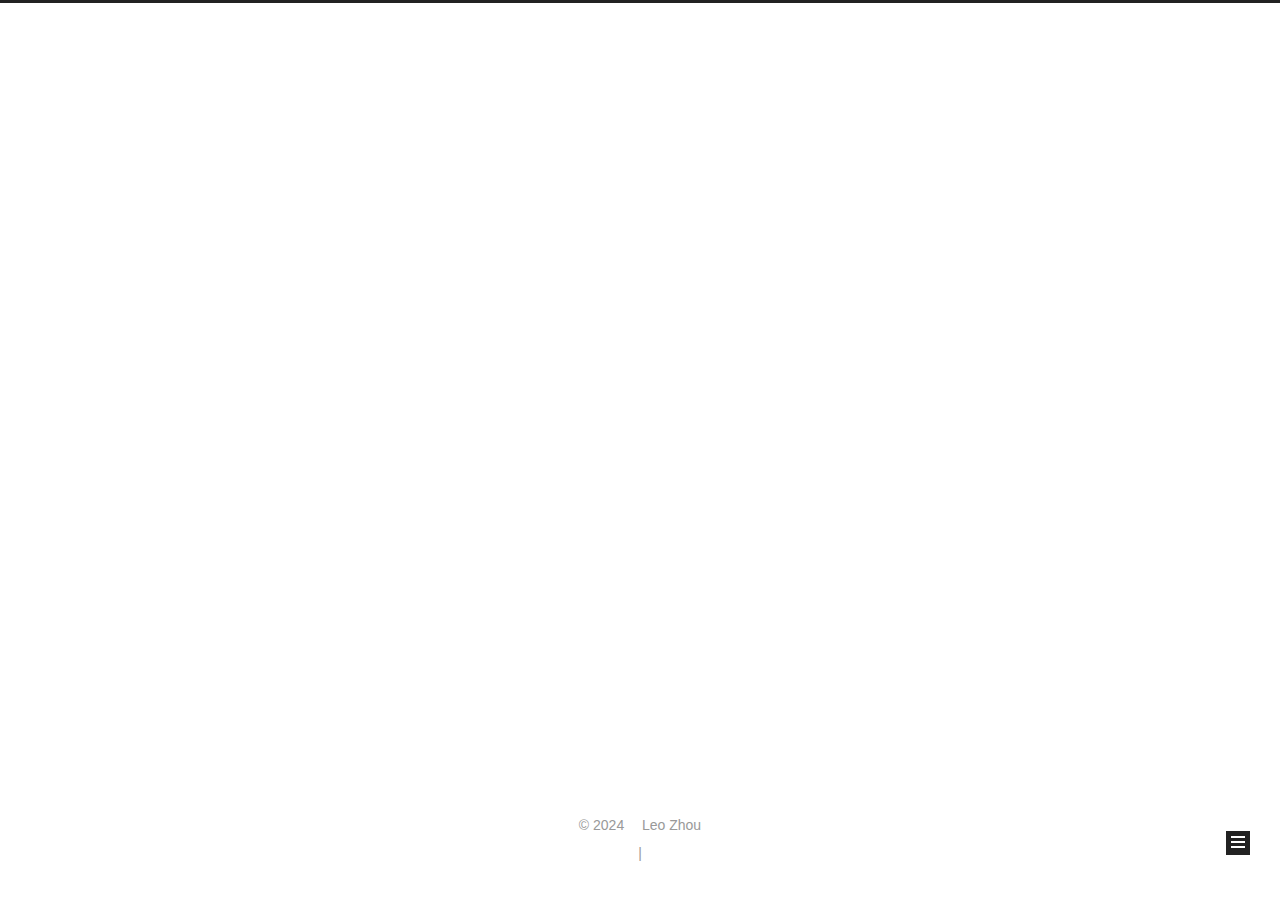
==== commit c2e64734: "Site updated: 2024-06-29 17:39:10" ====
--- a/index.html
+++ b/index.html
@@ -193,7 +193,7 @@
     <link itemprop="mainEntityOfPage" href="http://example.com/2024/06/27/myfirsttry-md/">
 
     <span hidden itemprop="author" itemscope itemtype="http://schema.org/Person">
-      <meta itemprop="image" content="/images/e01.jpg">
+      <meta itemprop="image" content="/images/e02.gif">
       <meta itemprop="name" content="Leo Zhou">
       <meta itemprop="description" content="">
     </span>
@@ -250,7 +250,7 @@
     <link itemprop="mainEntityOfPage" href="http://example.com/2024/06/26/hello-world/">
 
     <span hidden itemprop="author" itemscope itemtype="http://schema.org/Person">
-      <meta itemprop="image" content="/images/e01.jpg">
+      <meta itemprop="image" content="/images/e02.gif">
       <meta itemprop="name" content="Leo Zhou">
       <meta itemprop="description" content="">
     </span>
@@ -273,6 +273,22 @@
 
               <time title="创建时间：2024-06-26 21:21:04" itemprop="dateCreated datePublished" datetime="2024-06-26T21:21:04+08:00">2024-06-26</time>
             </span>
+              <span class="post-meta-item">
+                <span class="post-meta-item-icon">
+                  <i class="far fa-calendar-check"></i>
+                </span>
+                <span class="post-meta-item-text">更新于</span>
+                <time title="修改时间：2024-06-29 17:38:37" itemprop="dateModified" datetime="2024-06-29T17:38:37+08:00">2024-06-29</time>
+              </span>
+            <span class="post-meta-item">
+              <span class="post-meta-item-icon">
+                <i class="far fa-folder"></i>
+              </span>
+              <span class="post-meta-item-text">分类于</span>
+                <span itemprop="about" itemscope itemtype="http://schema.org/Thing">
+                  <a href="/categories/Hexo/" itemprop="url" rel="index"><span itemprop="name">Hexo</span></a>
+                </span>
+            </span>
 
           
 
@@ -285,20 +301,15 @@
     <div class="post-body" itemprop="articleBody">
 
       
-          <p>Welcome to <a target="_blank" rel="noopener" href="https://hexo.io/">Hexo</a>! This is your very first post. Check <a target="_blank" rel="noopener" href="https://hexo.io/docs/">documentation</a> for more info. If you get any problems when using Hexo, you can find the answer in <a target="_blank" rel="noopener" href="https://hexo.io/docs/troubleshooting.html">troubleshooting</a> or you can ask me on <a target="_blank" rel="noopener" href="https://github.com/hexojs/hexo/issues">GitHub</a>.</p>
-<h2 id="Quick-Start"><a href="#Quick-Start" class="headerlink" title="Quick Start"></a>Quick Start</h2><h3 id="Create-a-new-post"><a href="#Create-a-new-post" class="headerlink" title="Create a new post"></a>Create a new post</h3><figure class="highlight bash"><table><tr><td class="gutter"><pre><span class="line">1</span><br></pre></td><td class="code"><pre><span class="line">$ hexo new <span class="string">&quot;My New Post&quot;</span></span><br></pre></td></tr></table></figure>
-
-<p>More info: <a target="_blank" rel="noopener" href="https://hexo.io/docs/writing.html">Writing</a></p>
-<h3 id="Run-server"><a href="#Run-server" class="headerlink" title="Run server"></a>Run server</h3><figure class="highlight bash"><table><tr><td class="gutter"><pre><span class="line">1</span><br></pre></td><td class="code"><pre><span class="line">$ hexo server</span><br></pre></td></tr></table></figure>
-
-<p>More info: <a target="_blank" rel="noopener" href="https://hexo.io/docs/server.html">Server</a></p>
-<h3 id="Generate-static-files"><a href="#Generate-static-files" class="headerlink" title="Generate static files"></a>Generate static files</h3><figure class="highlight bash"><table><tr><td class="gutter"><pre><span class="line">1</span><br></pre></td><td class="code"><pre><span class="line">$ hexo generate</span><br></pre></td></tr></table></figure>
-
-<p>More info: <a target="_blank" rel="noopener" href="https://hexo.io/docs/generating.html">Generating</a></p>
-<h3 id="Deploy-to-remote-sites"><a href="#Deploy-to-remote-sites" class="headerlink" title="Deploy to remote sites"></a>Deploy to remote sites</h3><figure class="highlight bash"><table><tr><td class="gutter"><pre><span class="line">1</span><br></pre></td><td class="code"><pre><span class="line">$ hexo deploy</span><br></pre></td></tr></table></figure>
-
-<p>More info: <a target="_blank" rel="noopener" href="https://hexo.io/docs/one-command-deployment.html">Deployment</a></p>
-
+          <p>自建的博客怎么能没有分类和标签呢，所以我就去查了一下怎么去配置分类和标签。</p>
+          <!--noindex-->
+            <div class="post-button">
+              <a class="btn" href="/2024/06/26/hello-world/">
+                阅读全文 &raquo;
+              </a>
+            </div>
+          <!--/noindex-->
+        
       
     </div>
 
@@ -372,7 +383,7 @@
       <div class="site-overview-wrap sidebar-panel">
         <div class="site-author motion-element" itemprop="author" itemscope itemtype="http://schema.org/Person">
     <img class="site-author-image" itemprop="image" alt="Leo Zhou"
-      src="/images/e01.jpg">
+      src="/images/e02.gif">
   <p class="site-author-name" itemprop="name">Leo Zhou</p>
   <div class="site-description" itemprop="description"></div>
 </div>
@@ -384,6 +395,16 @@
           <span class="site-state-item-count">2</span>
           <span class="site-state-item-name">日志</span>
         </a>
+      </div>
+      <div class="site-state-item site-state-categories">
+        <span class="site-state-item-count">1</span>
+        <span class="site-state-item-name">分类</span>
+      </div>
+      <div class="site-state-item site-state-tags">
+            <a href="/tags/">
+          
+        <span class="site-state-item-count">1</span>
+        <span class="site-state-item-name">标签</span></a>
       </div>
   </nav>
 </div>
--- a/css/main.css
+++ b/css/main.css
@@ -1200,7 +1200,7 @@
 }
 .links-of-author a::before,
 .links-of-author span.exturl::before {
-  background: #d0ffff;
+  background: #e9b388;
   border-radius: 50%;
   content: ' ';
   display: inline-block;
